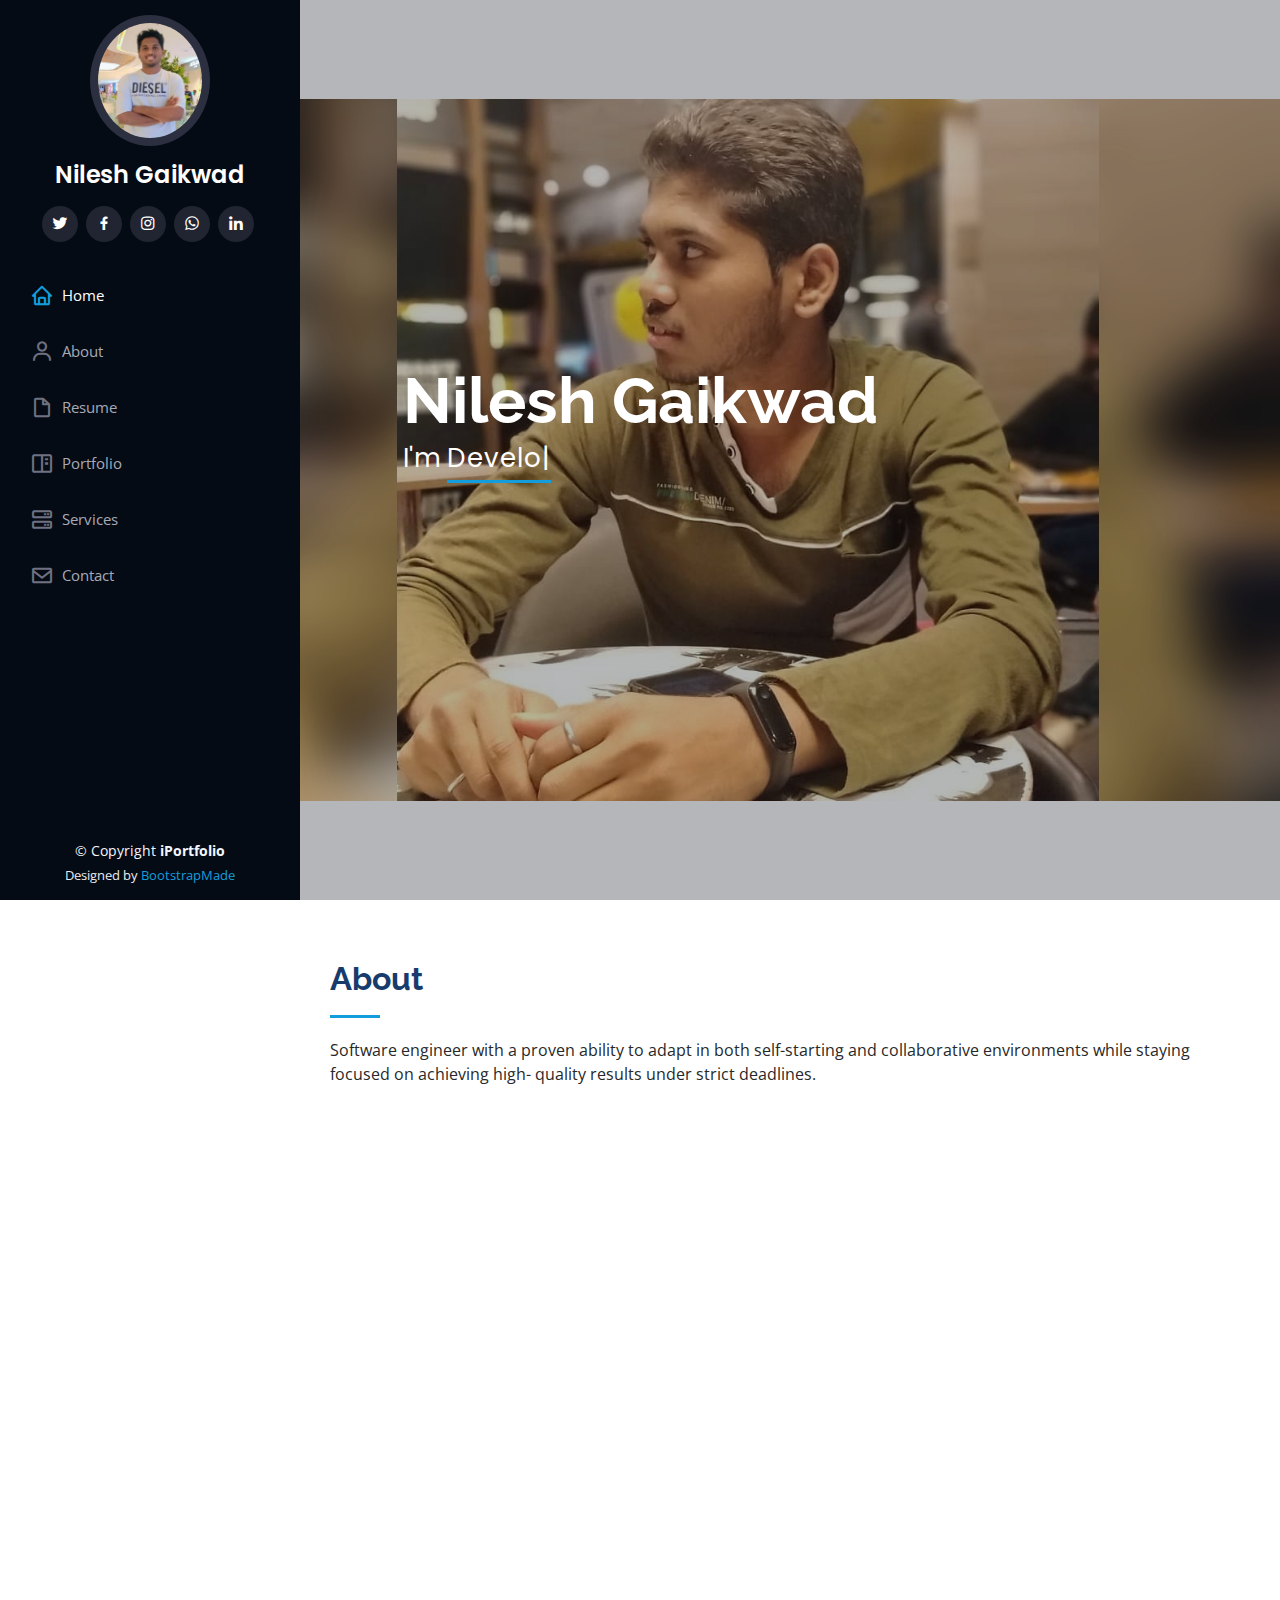
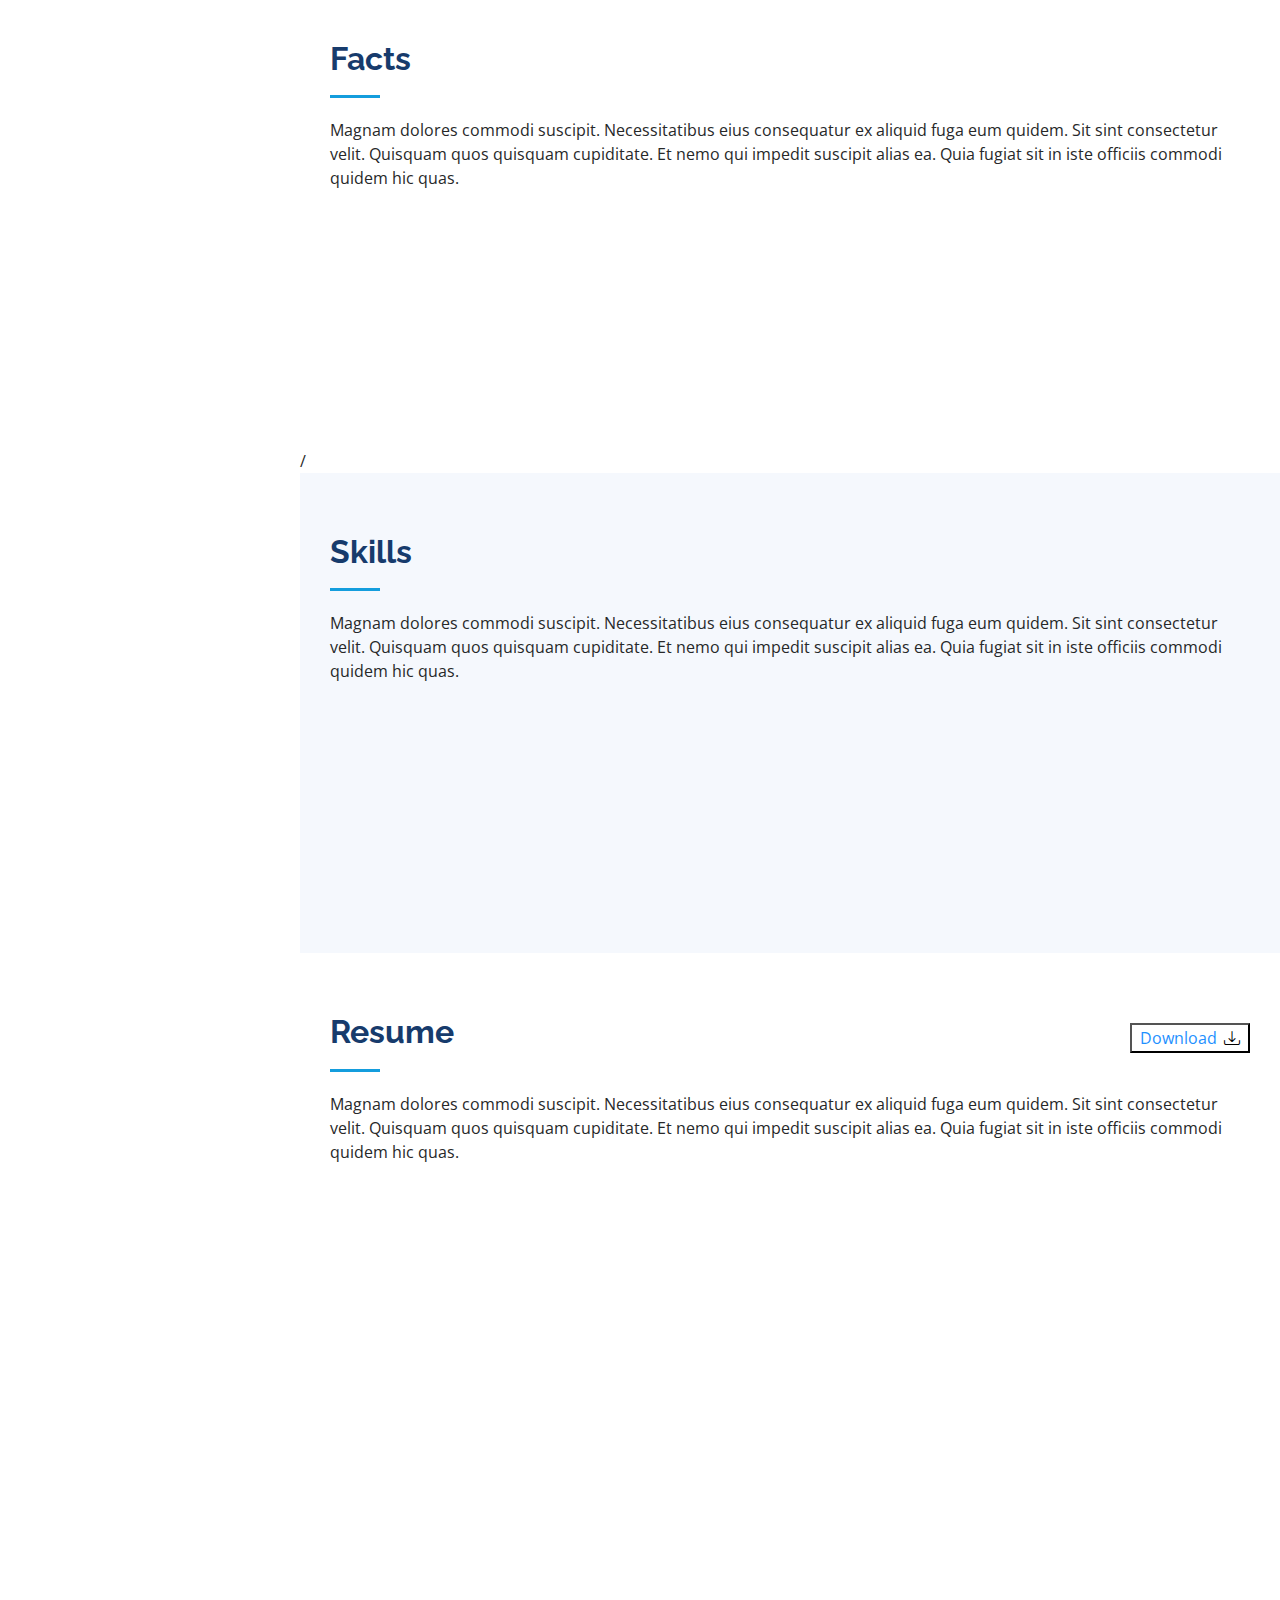
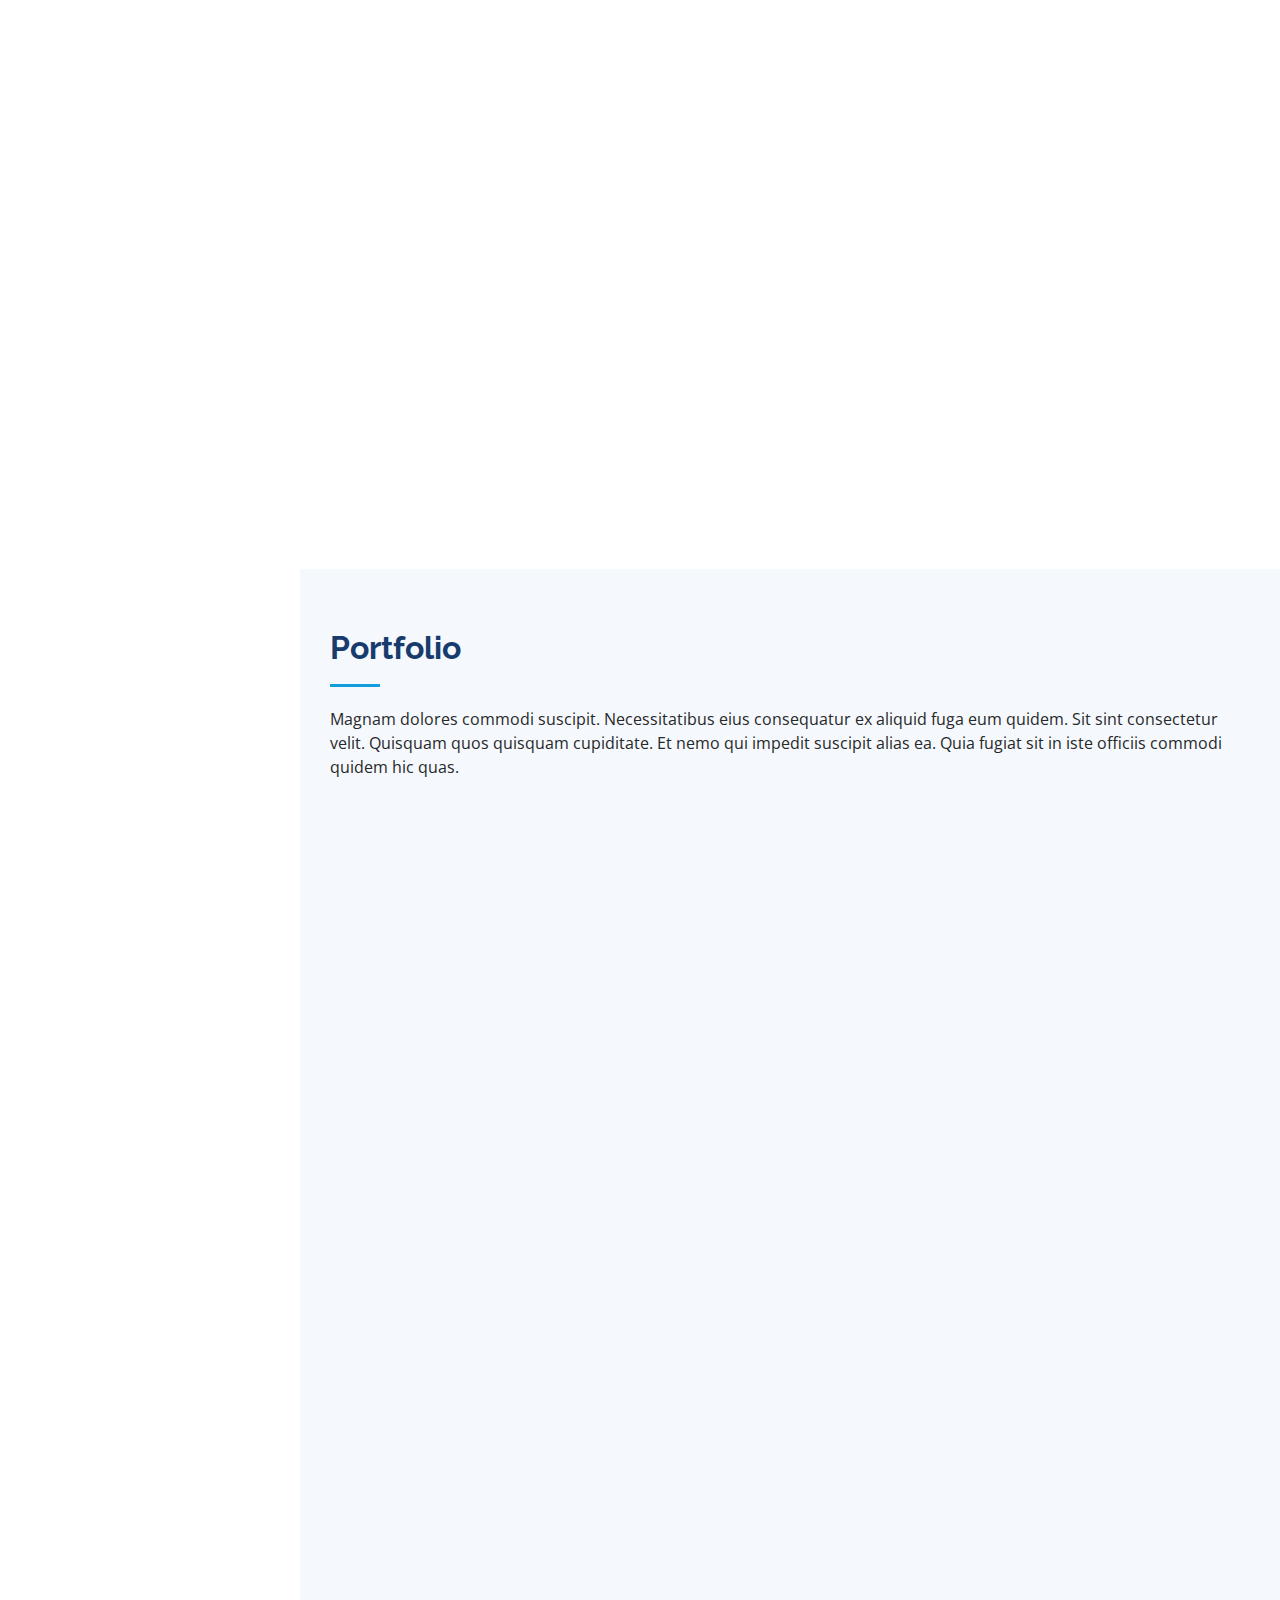
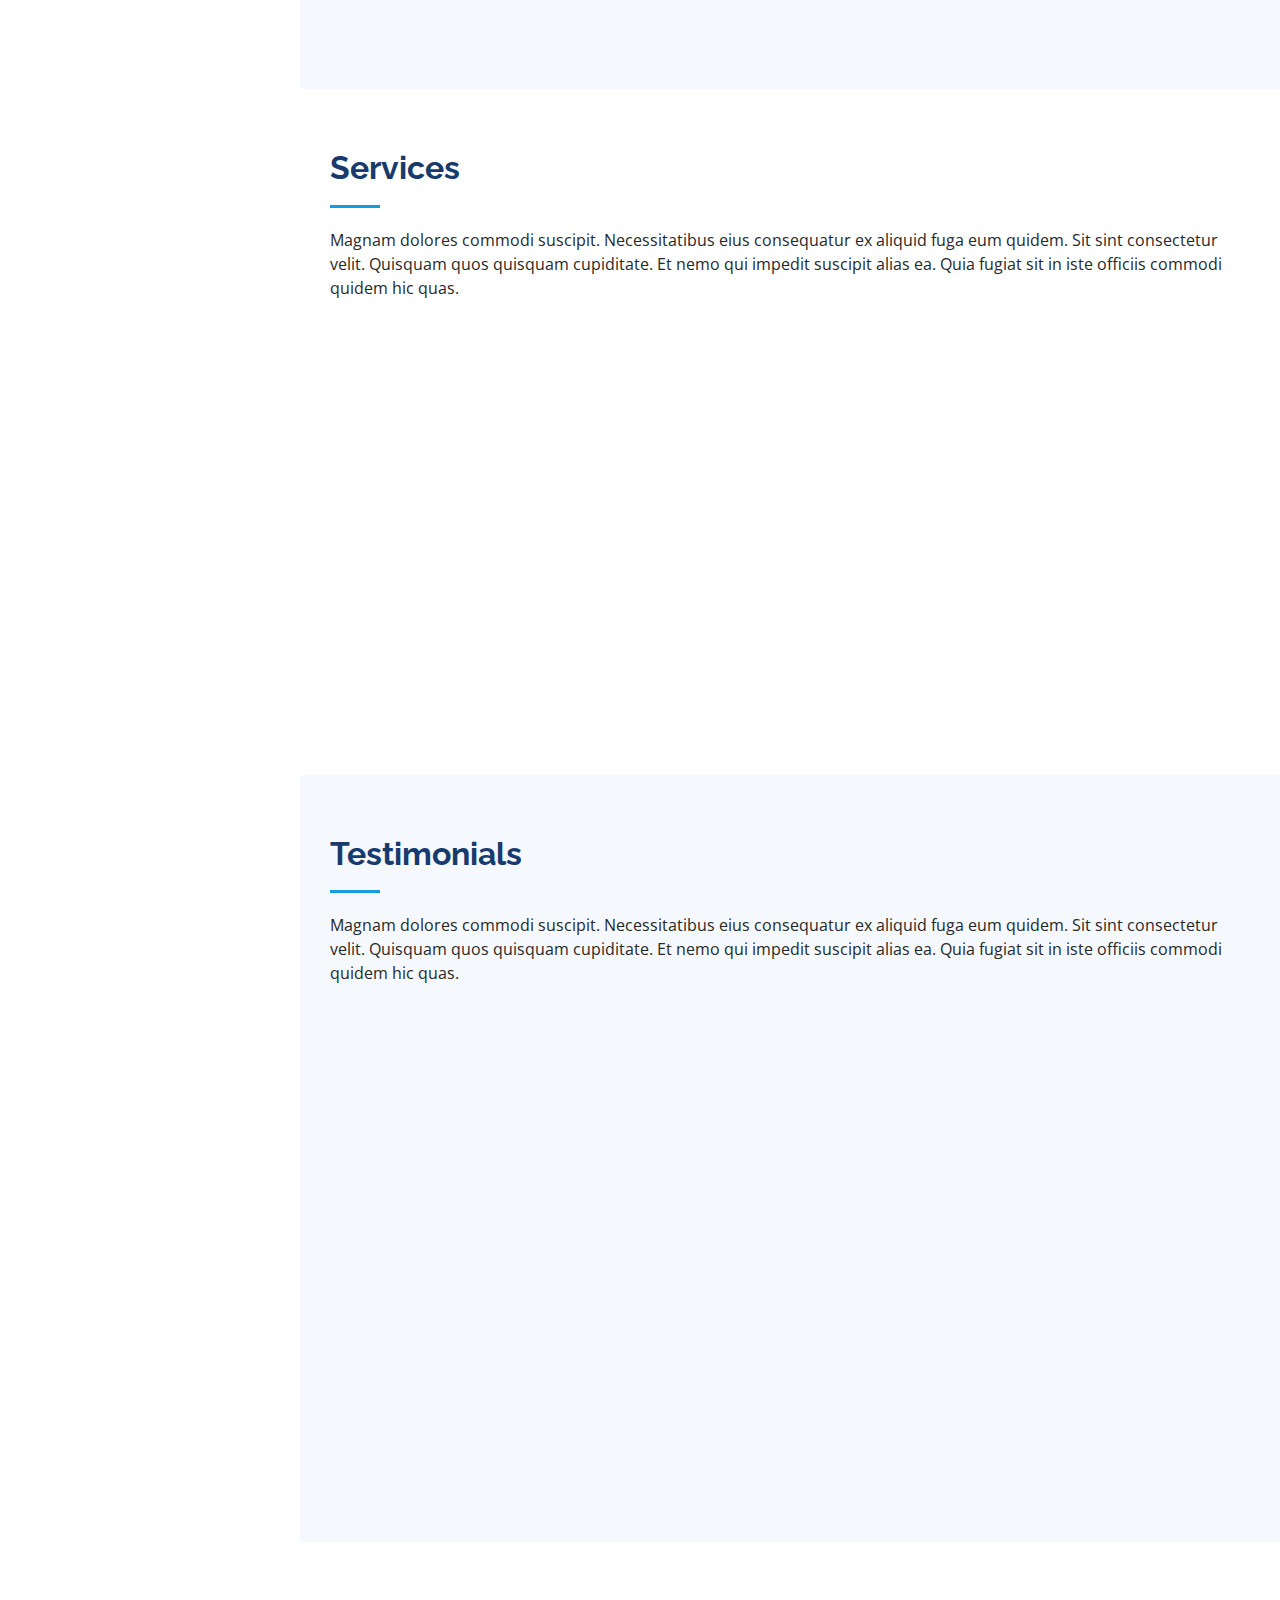
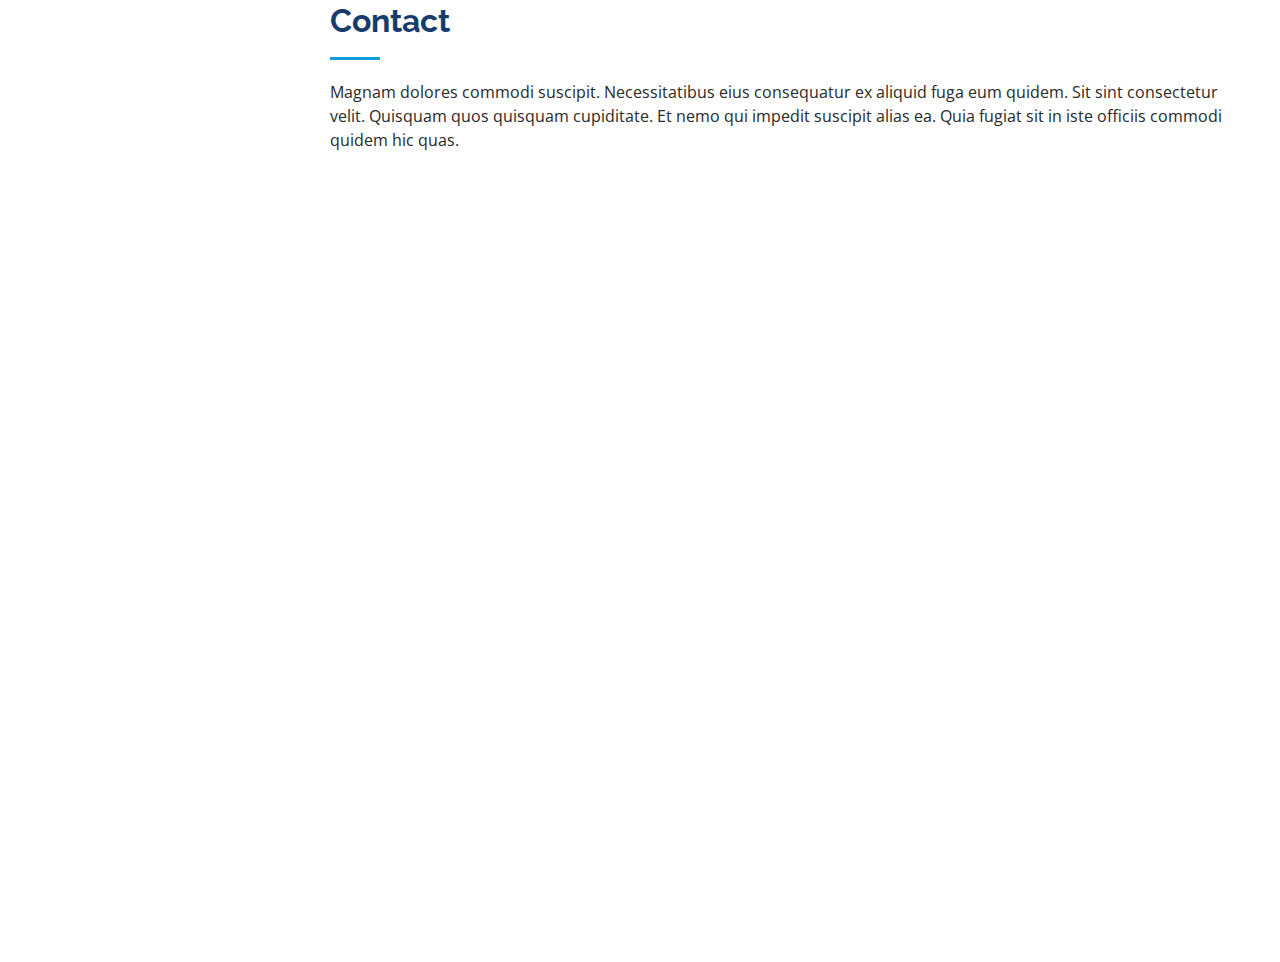
==== index.html @ a441bc39 "added portfolio index page" ====
<!DOCTYPE html>
<html lang="en">

<head>
  <meta charset="utf-8">
  <meta content="width=device-width, initial-scale=1.0" name="viewport">

  <title>iPortfolio Bootstrap Template - Index</title>
  <meta content="" name="description">
  <meta content="" name="keywords">

  <!-- Favicons -->
  <link href="assets/img/favicon.png" rel="icon">
  <link href="assets/img/apple-touch-icon.png" rel="apple-touch-icon">

  <!-- Google Fonts -->
  <link
    href="https://fonts.googleapis.com/css?family=Open+Sans:300,300i,400,400i,600,600i,700,700i|Raleway:300,300i,400,400i,500,500i,600,600i,700,700i|Poppins:300,300i,400,400i,500,500i,600,600i,700,700i"
    rel="stylesheet">

  <!-- Vendor CSS Files -->
  <link href="assets/vendor/aos/aos.css" rel="stylesheet">
  <link href="assets/vendor/bootstrap/css/bootstrap.min.css" rel="stylesheet">
  <link href="assets/vendor/bootstrap-icons/bootstrap-icons.css" rel="stylesheet">
  <link href="assets/vendor/boxicons/css/boxicons.min.css" rel="stylesheet">
  <link href="assets/vendor/glightbox/css/glightbox.min.css" rel="stylesheet">
  <link href="assets/vendor/swiper/swiper-bundle.min.css" rel="stylesheet">

  <!-- Template Main CSS File -->
  <link href="assets/css/style.css" rel="stylesheet">

  <!-- =======================================================
  * Template Name: iPortfolio
  * Template URL: https://bootstrapmade.com/iportfolio-bootstrap-portfolio-websites-template/
  * Updated: Mar 17 2024 with Bootstrap v5.3.3
  * Author: BootstrapMade.com
  * License: https://bootstrapmade.com/license/
  ======================================================== -->
</head>

<body>

  <!-- ======= Mobile nav toggle button ======= -->
  <i class="bi bi-list mobile-nav-toggle d-xl-none"></i>

  <!-- ======= Header ======= -->
  <header id="header">
    <div class="d-flex flex-column">

      <div class="profile">
        <img src="./assets/img/profile11.jpeg" alt="" class="img-fluid rounded-circle">
        <h1 class="text-light"><a href="index.html">Nilesh Gaikwad</a></h1>
        <div class="social-links mt-3 text-center">
          <a href="#" class="twitter"><i class="bx bxl-twitter"></i></a>
          <a href="https://www.facebook.com/profile.php?id=100015979985664&mibextid=ZbWKwL" class="facebook"><i class="bx bxl-facebook"></i></a>
          <a href="https://www.instagram.com/nileshg__13/" class="instagram"><i class="bx bxl-instagram"></i></a>
          <a href="http://wa.me/917776011322" class="google-plus"><i class="bx bxl-whatsapp"></i></a>
          <a href="#" class="linkedin"><i class="bx bxl-linkedin"></i></a>
        </div>
      </div>

      <nav id="navbar" class="nav-menu navbar">
        <ul>
          <li><a href="#hero" class="nav-link scrollto active"><i class="bx bx-home"></i> <span>Home</span></a></li>
          <li><a href="#about" class="nav-link scrollto"><i class="bx bx-user"></i> <span>About</span></a></li>
          <li><a href="#resume" class="nav-link scrollto"><i class="bx bx-file-blank"></i> <span>Resume</span></a></li>
          <li><a href="#portfolio" class="nav-link scrollto"><i class="bx bx-book-content"></i>
              <span>Portfolio</span></a></li>
          <li><a href="#services" class="nav-link scrollto"><i class="bx bx-server"></i> <span>Services</span></a></li>
          <li><a href="#contact" class="nav-link scrollto"><i class="bx bx-envelope"></i> <span>Contact</span></a></li>
        </ul>
      </nav><!-- .nav-menu -->
    </div>
  </header><!-- End Header -->

  <!-- ======= Hero Section ======= -->
  <section id="hero" class="d-flex flex-column justify-content-center align-items-center">
    <div class="hero-container" data-aos="fade-in">
      <h1>Nilesh Gaikwad</h1>
      <p>I'm <span class="typed" data-typed-items="Developer....!,Engineer....!"></span></p>
    </div>
  </section><!-- End Hero -->

  <main id="main">

    <!-- ======= About Section ======= -->
    <section id="about" class="about">
      <div class="container">

        <div class="section-title">
          <h2>About</h2>
          <p>Software engineer with a proven ability to adapt in both self-starting and collaborative environments while
            staying focused on achieving high- quality results under strict deadlines.</p>
        </div>

        <div class="row">
          <div class="col-lg-4" data-aos="fade-right">
            <img src="assets/img/profile3.jpg" class="img-fluid" alt="">
          </div>
          <div class="col-lg-8 pt-4 pt-lg-0 content" data-aos="fade-left">
            <h3>Mechanical Engineer &amp; Web Developer.</h3>
            <p class="fst-italic">
              Eager to obtain a challenging position at a prestigious company like Dream Version that will expand my
              learning and build upon my developer skills.
            </p>
            <div class="row">
              <div class="col-lg-6">
                <ul>
                  <li><i class="bi bi-chevron-right"></i> <strong>Birthday:</strong> <span>13 Jan 2000</span></li>
                  <!-- <li><i class="bi bi-chevron-right"></i> <strong>Website:</strong> <span>www.example.com</span></li> -->
                  <li><i class="bi bi-chevron-right"></i> <strong>Phone:</strong> <span>+91 7776011322</span></li>
                  <li><i class="bi bi-chevron-right"></i> <strong>City:</strong> <span>Pune, India</span></li>
                </ul>
              </div>
              <div class="col-lg-6">
                <ul>
                  <li><i class="bi bi-chevron-right"></i> <strong>Age:</strong> <span>24</span></li>
                  <li><i class="bi bi-chevron-right"></i> <strong>Degree:</strong> <span>Bachelor of Engineering
                      (B.E)</span></li>
                  <li><i class="bi bi-chevron-right"></i> <strong>Email:</strong>
                    <span>nileshgaikwad1315@gamil.com</span>
                  </li>
                  <!-- <li><i class="bi bi-chevron-right"></i> <strong>Freelance:</strong> <span>Available</span></li> -->
                </ul>
              </div>
            </div>
            <p>
              Aspire for a challenging position in a professional Organization where can enhance my professional skills
              and strengthen my performance with high reputation Organization. Myself is a self motivated achiever with
              an ability to plan and execute unce you receive this resurse that mean your organitzation is which
              provides me the opportunity to improve my skills and knowledge to growth along with the organization
              objective.
            </p>
          </div>
        </div>

      </div>
    </section><!-- End About Section -->

    <!-- ======= Facts Section ======= -->
    <section id="facts" class="facts">
      <div class="container">

        <div class="section-title">
          <h2>Facts</h2>
          <p>Magnam dolores commodi suscipit. Necessitatibus eius consequatur ex aliquid fuga eum quidem. Sit sint
            consectetur velit. Quisquam quos quisquam cupiditate. Et nemo qui impedit suscipit alias ea. Quia fugiat sit
            in iste officiis commodi quidem hic quas.</p>
        </div>

        <div class="row no-gutters">

          <div class="col-lg-3 col-md-6 d-md-flex align-items-md-stretch" data-aos="fade-up">
            <div class="count-box">
              <i class="bi bi-emoji-smile"></i>
              <span data-purecounter-start="0" data-purecounter-end="232" data-purecounter-duration="1"
                class="purecounter"></span>
              <p><strong>Happy Clients</strong> consequuntur quae</p>
            </div>
          </div>

          <div class="col-lg-3 col-md-6 d-md-flex align-items-md-stretch" data-aos="fade-up" data-aos-delay="100">
            <div class="count-box">
              <i class="bi bi-journal-richtext"></i>
              <span data-purecounter-start="0" data-purecounter-end="521" data-purecounter-duration="1"
                class="purecounter"></span>
              <p><strong>Projects</strong> adipisci atque cum quia aut</p>
            </div>
          </div>

          <div class="col-lg-3 col-md-6 d-md-flex align-items-md-stretch" data-aos="fade-up" data-aos-delay="200">
            <div class="count-box">
              <i class="bi bi-headset"></i>
              <span data-purecounter-start="0" data-purecounter-end="1453" data-purecounter-duration="1"
                class="purecounter"></span>
              <p><strong>Hours Of Support</strong> aut commodi quaerat</p>
            </div>
          </div>

          <div class="col-lg-3 col-md-6 d-md-flex align-items-md-stretch" data-aos="fade-up" data-aos-delay="300">
            <div class="count-box">
              <i class="bi bi-people"></i>
              <span data-purecounter-start="0" data-purecounter-end="32" data-purecounter-duration="1"
                class="purecounter"></span>
              <p><strong>Hard Workers</strong> rerum asperiores dolor</p>
            </div>
          </div>

        </div>

      </div>
    </section>/
      <!-- End Facts Section  -->

    <!-- ======= Skills Section ======= -->
    <section id="skills" class="skills section-bg">
      <div class="container">

        <div class="section-title">
          <h2>Skills</h2>
          <p>Magnam dolores commodi suscipit. Necessitatibus eius consequatur ex aliquid fuga eum quidem. Sit sint
            consectetur velit. Quisquam quos quisquam cupiditate. Et nemo qui impedit suscipit alias ea. Quia fugiat sit
            in iste officiis commodi quidem hic quas.</p>
        </div>

        <div class="row skills-content">

          <div class="col-lg-6" data-aos="fade-up">

            <div class="progress">
              <span class="skill">HTML <i class="val">100%</i></span>
              <div class="progress-bar-wrap">
                <div class="progress-bar" role="progressbar" aria-valuenow="100" aria-valuemin="0" aria-valuemax="100">
                </div>
              </div>
            </div>

            <div class="progress">
              <span class="skill">CSS <i class="val">90%</i></span>
              <div class="progress-bar-wrap">
                <div class="progress-bar" role="progressbar" aria-valuenow="90" aria-valuemin="0" aria-valuemax="100">
                </div>
              </div>
            </div>

            <div class="progress">
              <span class="skill">JavaScript <i class="val">60%</i></span>
              <div class="progress-bar-wrap">
                <div class="progress-bar" role="progressbar" aria-valuenow="60" aria-valuemin="0" aria-valuemax="100">
                </div>
              </div>
            </div>

          </div>

          <div class="col-lg-6" data-aos="fade-up" data-aos-delay="100">

            <div class="progress">
              <span class="skill">Java <i class="val">80%</i></span>
              <div class="progress-bar-wrap">
                <div class="progress-bar" role="progressbar" aria-valuenow="80" aria-valuemin="0" aria-valuemax="100">
                </div>
              </div>
            </div>

            <div class="progress">
              <span class="skill">Advance Java (J2EE) <i class="val">50%</i></span>
              <div class="progress-bar-wrap">
                <div class="progress-bar" role="progressbar" aria-valuenow="50" aria-valuemin="0" aria-valuemax="100">
                </div>
              </div>
            </div>

            <div class="progress">
              <span class="skill">SQL <i class="val">55%</i></span>
              <div class="progress-bar-wrap">
                <div class="progress-bar" role="progressbar" aria-valuenow="55" aria-valuemin="0" aria-valuemax="100">
                </div>
              </div>
            </div>

          </div>

        </div>

      </div>
    </section><!-- End Skills Section -->

    <!-- ======= Resume Section ======= -->
    <section id="resume" class="resume">
      <div class="container">

        <div class="section-title">

          <span style="display: flex; justify-content: space-between;">
            <h2>Resume</h2><button
              style="height: 30px; width:120px; margin-left: 20px; margin-top: 10px;  background-color: white;"><a
                href="" style="background-color: white; color: dodgerblue;">Download<i class="bi bi-download"
                  style="margin-left: 7px;background-color: white; color: black;"> </i></a></button>
          </span>
          <p>Magnam dolores commodi suscipit. Necessitatibus eius consequatur ex aliquid fuga eum quidem. Sit sint
            consectetur velit. Quisquam quos quisquam cupiditate. Et nemo qui impedit suscipit alias ea. Quia fugiat sit
            in iste officiis commodi quidem hic quas.</p>
        </div>

        <div class="row">
          <div class="col-lg-6" data-aos="fade-up">
            <h3 class="resume-title">Sumary</h3>
            <div class="resume-item pb-0">
              <h4>Nilesh Gaikwad</h4>
              <p><em>Software engineer with a proven ability to adapt in both self-starting and collaborative
                  environments while
                  staying focused on achieving high- quality results under strict deadlines.</em></p>
              <ul>
                <li>Pimpri Chinchwad,Pune,India</li>
                <li>+91 7776011322</li>
                <li>nileshgaikwad1315@gamil.com</li>
              </ul>
            </div>

            <h3 class="resume-title">Education</h3>
            <div class="resume-item">
              <h4> Purcuing Full Stack Web-Devloper Course</h4>
              <h5>2023</h5>
              <p><em>Q-spider Wakad,Pune.</em></p>
              <p>Qui deserunt veniam. Et sed aliquam labore tempore sed quisquam iusto autem sit. Ea vero voluptatum qui
                ut dignissimos deleniti nerada porti sand markend</p>
            </div>
            <div class="resume-item">
              <h4>Bachelor Of Engineering (Mechanical) </h4>
              <h5>2020 - 2023</h5>
              <p><em>PCET, Nutan Maharashtra Institute oF Engineering Technology,Pune.</em></p>
              <p>Quia nobis sequi est occaecati aut. Repudiandae et iusto quae reiciendis et quis Eius vel ratione eius
                unde vitae rerum voluptates asperiores voluptatem Earum molestiae consequatur neque etlon sader mart
                dila</p>
            </div>
          </div>
          <div class="col-lg-6" data-aos="fade-up" data-aos-delay="100">
            <h3 class="resume-title">Extra Curriculam</h3>
            <div class="resume-item">
              <h4>Achivements</h4>
              <!-- <h5>2019 - Present</h5> -->
              <!-- <p><em>Experion, New York, NY </em></p> -->
              <ul>
                <li>Team leader in Project at
                  college</li>
                <li>Completed with two design
                  software (CATIA,UGNX). </li>
                <li>Participated in online quiz
                  competition at college level.</li>
                <!-- <li>Oversee the efficient use of production project budgets ranging from $2,000 - $25,000</li> -->
              </ul>
            </div>
            <div class="resume-item">
              <h4>Soft Skills</h4>
              <!-- <h5>2017 - 2018</h5> -->
              <!-- <p><em>Stepping Stone Advertising, New York, NY</em></p> -->
              <ul>
                <li><strong>Leadership</strong>
                  <p>I can communicate clearly. Managing a group, especially in the workplace, starts with good
                    communication.</p>
                </li>
                <li><strong>Team Player</strong>
                  <p> I'm a Flexibile kind of personality. Adapting to change is a critical part of a team’s success.
                    Strong collaborators are
                    willing to take on new challenges to support their peers and tweak deadlines for the greater good.
                  </p>
                  <p>Positivity. A positive mental attitude keeps morale high. Teams value people who exude optimism.
                  </p>
                  <p>Commitment. Successful team players believe in the group’s processes and team goals. They stand in
                    solidarity with the rest of their members.</p>
                </li>
                <li><strong>Logical Thinking</strong>
                  <p>The best way of my logical thinking skills is to ask questions about things.
                    and accepting the facts. Regularly asking questions helps you view situations more completely,
                    allowing you to approach problems at work more logically and creatively.</p>
                </li>
                <!-- <li>Created 4+ design presentations and proposals a month for clients and account managers</li> -->
              </ul>
            </div>
          </div>
        </div>

      </div>
    </section><!-- End Resume Section -->

    <!-- ======= Portfolio Section ======= -->
    <section id="portfolio" class="portfolio section-bg">
      <div class="container">

        <div class="section-title">
          <h2>Portfolio</h2>
          <p>Magnam dolores commodi suscipit. Necessitatibus eius consequatur ex aliquid fuga eum quidem. Sit sint
            consectetur velit. Quisquam quos quisquam cupiditate. Et nemo qui impedit suscipit alias ea. Quia fugiat sit
            in iste officiis commodi quidem hic quas.</p>
        </div>

        <div class="row" data-aos="fade-up">
          <div class="col-lg-12 d-flex justify-content-center">
            <ul id="portfolio-flters">
              <li data-filter="*" class="filter-active">All</li>
              <li data-filter=".filter-app">App</li>
              <li data-filter=".filter-card">Card</li>
              <li data-filter=".filter-web">Web</li>
            </ul>
          </div>
        </div>

        <div class="row portfolio-container" data-aos="fade-up" data-aos-delay="100">

          <div class="col-lg-4 col-md-6 portfolio-item filter-app">
            <div class="portfolio-wrap">
              <img src="assets/img/portfolio/portfolio-1.jpg" class="img-fluid" alt="">
              <div class="portfolio-links">
                <a href="assets/img/portfolio/portfolio-1.jpg" data-gallery="portfolioGallery"
                  class="portfolio-lightbox" title="App 1"><i class="bx bx-plus"></i></a>
                <a href="portfolio-details.html" title="More Details"><i class="bx bx-link"></i></a>
              </div>
            </div>
          </div>

          <div class="col-lg-4 col-md-6 portfolio-item filter-web">
            <div class="portfolio-wrap">
              <img src="assets/img/portfolio/portfolio-2.jpg" class="img-fluid" alt="">
              <div class="portfolio-links">
                <a href="assets/img/portfolio/portfolio-2.jpg" data-gallery="portfolioGallery"
                  class="portfolio-lightbox" title="Web 3"><i class="bx bx-plus"></i></a>
                <a href="portfolio-details.html" title="More Details"><i class="bx bx-link"></i></a>
              </div>
            </div>
          </div>

          <div class="col-lg-4 col-md-6 portfolio-item filter-app">
            <div class="portfolio-wrap">
              <img src="assets/img/portfolio/portfolio-3.jpg" class="img-fluid" alt="">
              <div class="portfolio-links">
                <a href="assets/img/portfolio/portfolio-3.jpg" data-gallery="portfolioGallery"
                  class="portfolio-lightbox" title="App 2"><i class="bx bx-plus"></i></a>
                <a href="portfolio-details.html" title="More Details"><i class="bx bx-link"></i></a>
              </div>
            </div>
          </div>

          <div class="col-lg-4 col-md-6 portfolio-item filter-card">
            <div class="portfolio-wrap">
              <img src="assets/img/portfolio/portfolio-4.jpg" class="img-fluid" alt="">
              <div class="portfolio-links">
                <a href="assets/img/portfolio/portfolio-4.jpg" data-gallery="portfolioGallery"
                  class="portfolio-lightbox" title="Card 2"><i class="bx bx-plus"></i></a>
                <a href="portfolio-details.html" title="More Details"><i class="bx bx-link"></i></a>
              </div>
            </div>
          </div>

          <div class="col-lg-4 col-md-6 portfolio-item filter-web">
            <div class="portfolio-wrap">
              <img src="assets/img/portfolio/portfolio-5.jpg" class="img-fluid" alt="">
              <div class="portfolio-links">
                <a href="assets/img/portfolio/portfolio-5.jpg" data-gallery="portfolioGallery"
                  class="portfolio-lightbox" title="Web 2"><i class="bx bx-plus"></i></a>
                <a href="portfolio-details.html" title="More Details"><i class="bx bx-link"></i></a>
              </div>
            </div>
          </div>

          <div class="col-lg-4 col-md-6 portfolio-item filter-app">
            <div class="portfolio-wrap">
              <img src="assets/img/portfolio/portfolio-6.jpg" class="img-fluid" alt="">
              <div class="portfolio-links">
                <a href="assets/img/portfolio/portfolio-6.jpg" data-gallery="portfolioGallery"
                  class="portfolio-lightbox" title="App 3"><i class="bx bx-plus"></i></a>
                <a href="portfolio-details.html" title="More Details"><i class="bx bx-link"></i></a>
              </div>
            </div>
          </div>

          <div class="col-lg-4 col-md-6 portfolio-item filter-card">
            <div class="portfolio-wrap">
              <img src="assets/img/portfolio/portfolio-7.jpg" class="img-fluid" alt="">
              <div class="portfolio-links">
                <a href="assets/img/portfolio/portfolio-7.jpg" data-gallery="portfolioGallery"
                  class="portfolio-lightbox" title="Card 1"><i class="bx bx-plus"></i></a>
                <a href="portfolio-details.html" title="More Details"><i class="bx bx-link"></i></a>
              </div>
            </div>
          </div>

          <div class="col-lg-4 col-md-6 portfolio-item filter-card">
            <div class="portfolio-wrap">
              <img src="assets/img/portfolio/portfolio-8.jpg" class="img-fluid" alt="">
              <div class="portfolio-links">
                <a href="assets/img/portfolio/portfolio-8.jpg" data-gallery="portfolioGallery"
                  class="portfolio-lightbox" title="Card 3"><i class="bx bx-plus"></i></a>
                <a href="portfolio-details.html" title="More Details"><i class="bx bx-link"></i></a>
              </div>
            </div>
          </div>

          <div class="col-lg-4 col-md-6 portfolio-item filter-web">
            <div class="portfolio-wrap">
              <img src="assets/img/portfolio/portfolio-9.jpg" class="img-fluid" alt="">
              <div class="portfolio-links">
                <a href="assets/img/portfolio/portfolio-9.jpg" data-gallery="portfolioGallery"
                  class="portfolio-lightbox" title="Web 3"><i class="bx bx-plus"></i></a>
                <a href="portfolio-details.html" title="More Details"><i class="bx bx-link"></i></a>
              </div>
            </div>
          </div>

        </div>

      </div>
    </section><!-- End Portfolio Section -->

    <!-- ======= Services Section ======= -->
    <section id="services" class="services">
      <div class="container">

        <div class="section-title">
          <h2>Services</h2>
          <p>Magnam dolores commodi suscipit. Necessitatibus eius consequatur ex aliquid fuga eum quidem. Sit sint
            consectetur velit. Quisquam quos quisquam cupiditate. Et nemo qui impedit suscipit alias ea. Quia fugiat sit
            in iste officiis commodi quidem hic quas.</p>
        </div>

        <div class="row">
          <div class="col-lg-4 col-md-6 icon-box" data-aos="fade-up">
            <div class="icon"><i class="bi bi-briefcase"></i></div>
            <h4 class="title"><a href="">Lorem Ipsum</a></h4>
            <p class="description">Voluptatum deleniti atque corrupti quos dolores et quas molestias excepturi sint
              occaecati cupiditate non provident</p>
          </div>
          <div class="col-lg-4 col-md-6 icon-box" data-aos="fade-up" data-aos-delay="100">
            <div class="icon"><i class="bi bi-card-checklist"></i></div>
            <h4 class="title"><a href="">Dolor Sitema</a></h4>
            <p class="description">Minim veniam, quis nostrud exercitation ullamco laboris nisi ut aliquip ex ea commodo
              consequat tarad limino ata</p>
          </div>
          <div class="col-lg-4 col-md-6 icon-box" data-aos="fade-up" data-aos-delay="200">
            <div class="icon"><i class="bi bi-bar-chart"></i></div>
            <h4 class="title"><a href="">Sed ut perspiciatis</a></h4>
            <p class="description">Duis aute irure dolor in reprehenderit in voluptate velit esse cillum dolore eu
              fugiat nulla pariatur</p>
          </div>
          <div class="col-lg-4 col-md-6 icon-box" data-aos="fade-up" data-aos-delay="300">
            <div class="icon"><i class="bi bi-binoculars"></i></div>
            <h4 class="title"><a href="">Magni Dolores</a></h4>
            <p class="description">Excepteur sint occaecat cupidatat non proident, sunt in culpa qui officia deserunt
              mollit anim id est laborum</p>
          </div>
          <div class="col-lg-4 col-md-6 icon-box" data-aos="fade-up" data-aos-delay="400">
            <div class="icon"><i class="bi bi-brightness-high"></i></div>
            <h4 class="title"><a href="">Nemo Enim</a></h4>
            <p class="description">At vero eos et accusamus et iusto odio dignissimos ducimus qui blanditiis praesentium
              voluptatum deleniti atque</p>
          </div>
          <div class="col-lg-4 col-md-6 icon-box" data-aos="fade-up" data-aos-delay="500">
            <div class="icon"><i class="bi bi-calendar4-week"></i></div>
            <h4 class="title"><a href="">Eiusmod Tempor</a></h4>
            <p class="description">Et harum quidem rerum facilis est et expedita distinctio. Nam libero tempore, cum
              soluta nobis est eligendi</p>
          </div>
        </div>

      </div>
    </section><!-- End Services Section -->

    <!-- ======= Testimonials Section ======= -->
    <section id="testimonials" class="testimonials section-bg">
      <div class="container">

        <div class="section-title">
          <h2>Testimonials</h2>
          <p>Magnam dolores commodi suscipit. Necessitatibus eius consequatur ex aliquid fuga eum quidem. Sit sint
            consectetur velit. Quisquam quos quisquam cupiditate. Et nemo qui impedit suscipit alias ea. Quia fugiat sit
            in iste officiis commodi quidem hic quas.</p>
        </div>

        <div class="testimonials-slider swiper" data-aos="fade-up" data-aos-delay="100">
          <div class="swiper-wrapper">

            <div class="swiper-slide">
              <div class="testimonial-item" data-aos="fade-up">
                <p>
                  <i class="bx bxs-quote-alt-left quote-icon-left"></i>
                  Proin iaculis purus consequat sem cure digni ssim donec porttitora entum suscipit rhoncus. Accusantium
                  quam, ultricies eget id, aliquam eget nibh et. Maecen aliquam, risus at semper.
                  <i class="bx bxs-quote-alt-right quote-icon-right"></i>
                </p>
                <img src="assets/img/testimonials/testimonials-1.jpg" class="testimonial-img" alt="">
                <h3>Saul Goodman</h3>
                <h4>Ceo &amp; Founder</h4>
              </div>
            </div><!-- End testimonial item -->

            <div class="swiper-slide">
              <div class="testimonial-item" data-aos="fade-up" data-aos-delay="100">
                <p>
                  <i class="bx bxs-quote-alt-left quote-icon-left"></i>
                  Export tempor illum tamen malis malis eram quae irure esse labore quem cillum quid cillum eram malis
                  quorum velit fore eram velit sunt aliqua noster fugiat irure amet legam anim culpa.
                  <i class="bx bxs-quote-alt-right quote-icon-right"></i>
                </p>
                <img src="assets/img/testimonials/testimonials-2.jpg" class="testimonial-img" alt="">
                <h3>Sara Wilsson</h3>
                <h4>Designer</h4>
              </div>
            </div><!-- End testimonial item -->

            <div class="swiper-slide">
              <div class="testimonial-item" data-aos="fade-up" data-aos-delay="200">
                <p>
                  <i class="bx bxs-quote-alt-left quote-icon-left"></i>
                  Enim nisi quem export duis labore cillum quae magna enim sint quorum nulla quem veniam duis minim
                  tempor labore quem eram duis noster aute amet eram fore quis sint minim.
                  <i class="bx bxs-quote-alt-right quote-icon-right"></i>
                </p>
                <img src="assets/img/testimonials/testimonials-3.jpg" class="testimonial-img" alt="">
                <h3>Jena Karlis</h3>
                <h4>Store Owner</h4>
              </div>
            </div><!-- End testimonial item -->

            <div class="swiper-slide">
              <div class="testimonial-item" data-aos="fade-up" data-aos-delay="300">
                <p>
                  <i class="bx bxs-quote-alt-left quote-icon-left"></i>
                  Fugiat enim eram quae cillum dolore dolor amet nulla culpa multos export minim fugiat minim velit
                  minim dolor enim duis veniam ipsum anim magna sunt elit fore quem dolore labore illum veniam.
                  <i class="bx bxs-quote-alt-right quote-icon-right"></i>
                </p>
                <img src="assets/img/testimonials/testimonials-4.jpg" class="testimonial-img" alt="">
                <h3>Matt Brandon</h3>
                <h4>Freelancer</h4>
              </div>
            </div><!-- End testimonial item -->

            <div class="swiper-slide">
              <div class="testimonial-item" data-aos="fade-up" data-aos-delay="400">
                <p>
                  <i class="bx bxs-quote-alt-left quote-icon-left"></i>
                  Quis quorum aliqua sint quem legam fore sunt eram irure aliqua veniam tempor noster veniam enim culpa
                  labore duis sunt culpa nulla illum cillum fugiat legam esse veniam culpa fore nisi cillum quid.
                  <i class="bx bxs-quote-alt-right quote-icon-right"></i>
                </p>
                <img src="assets/img/testimonials/testimonials-5.jpg" class="testimonial-img" alt="">
                <h3>John Larson</h3>
                <h4>Entrepreneur</h4>
              </div>
            </div><!-- End testimonial item -->

          </div>
          <div class="swiper-pagination"></div>
        </div>

      </div>
    </section><!-- End Testimonials Section -->

    <!-- ======= Contact Section ======= -->
    <section id="contact" class="contact">
      <div class="container">

        <div class="section-title">
          <h2>Contact</h2>
          <p>Magnam dolores commodi suscipit. Necessitatibus eius consequatur ex aliquid fuga eum quidem. Sit sint
            consectetur velit. Quisquam quos quisquam cupiditate. Et nemo qui impedit suscipit alias ea. Quia fugiat sit
            in iste officiis commodi quidem hic quas.</p>
        </div>

        <div class="row" data-aos="fade-in">

          <div class="col-lg-5 d-flex align-items-stretch">
            <div class="info">
              <div class="address">
                <i class="bi bi-geo-alt"></i>
                <h4>Location:</h4>
                <p>Sr.no.116/2 Morya Colony Walhekarwadi Chinchwad,Pune-411033.</p>
              </div>

              <div class="email">
                <a href=""><i class="bi bi-envelope"></i></a>
                <h4>Email:</h4>
                <p>nileshgaikwad1315@gamil.com</p>
              </div>

              <div class="phone">
                <i class="bi bi-phone"></i>
                <h4>Call:</h4>
                <p>+91 7776011322</p>
              </div>

              <iframe
                src="https://www.google.com/maps/embed?pb=!1m14!1m8!1m3!1d12097.433213460943!2d-74.0062269!3d40.7101282!3m2!1i1024!2i768!4f13.1!3m3!1m2!1s0x0%3A0xb89d1fe6bc499443!2sDowntown+Conference+Center!5e0!3m2!1smk!2sbg!4v1539943755621s"
                frameborder="0" style="border:0; width: 100%; height: 290px;" allowfullscreen></iframe>
            </div>

          </div>

          <div class="col-lg-7 mt-5 mt-lg-0 d-flex align-items-stretch">
            <form action="forms/contact.php" method="post" role="form" class="php-email-form">
              <div class="row">
                <div class="form-group col-md-6">
                  <label for="name">Your Name</label>
                  <input type="text" name="name" class="form-control" id="name" required>
                </div>
                <div class="form-group col-md-6">
                  <label for="name">Your Email</label>
                  <input type="email" class="form-control" name="email" id="email" required>
                </div>
              </div>
              <div class="form-group">
                <label for="name">Subject</label>
                <input type="text" class="form-control" name="subject" id="subject" required>
              </div>
              <div class="form-group">
                <label for="name">Message</label>
                <textarea class="form-control" name="message" rows="10" required></textarea>
              </div>
              <div class="my-3">
                <div class="loading">Loading</div>
                <div class="error-message"></div>
                <div class="sent-message">Your message has been sent. Thank you!</div>
              </div>
              <div class="text-center"><button type="submit">Send Message</button></div>
            </form>
          </div>

        </div>

      </div>
    </section><!-- End Contact Section -->

  </main><!-- End #main -->

  <!-- ======= Footer ======= -->
  <footer id="footer">
    <div class="container">
      <div class="copyright">
        &copy; Copyright <strong><span>iPortfolio</span></strong>
      </div>
      <div class="credits">
        <!-- All the links in the footer should remain intact. -->
        <!-- You can delete the links only if you purchased the pro version. -->
        <!-- Licensing information: https://bootstrapmade.com/license/ -->
        <!-- Purchase the pro version with working PHP/AJAX contact form: https://bootstrapmade.com/iportfolio-bootstrap-portfolio-websites-template/ -->
        Designed by <a href="https://bootstrapmade.com/">BootstrapMade</a>
      </div>
    </div>
  </footer><!-- End  Footer -->

  <a href="#" class="back-to-top d-flex align-items-center justify-content-center"><i
      class="bi bi-arrow-up-short"></i></a>

  <!-- Vendor JS Files -->
  <script src="assets/vendor/purecounter/purecounter_vanilla.js"></script>
  <script src="assets/vendor/aos/aos.js"></script>
  <script src="assets/vendor/bootstrap/js/bootstrap.bundle.min.js"></script>
  <script src="assets/vendor/glightbox/js/glightbox.min.js"></script>
  <script src="assets/vendor/isotope-layout/isotope.pkgd.min.js"></script>
  <script src="assets/vendor/swiper/swiper-bundle.min.js"></script>
  <script src="assets/vendor/typed.js/typed.umd.js"></script>
  <script src="assets/vendor/waypoints/noframework.waypoints.js"></script>
  <script src="assets/vendor/php-email-form/validate.js"></script>

  <!-- Template Main JS File -->
  <script src="assets/js/main.js"></script>

</body>

</html>
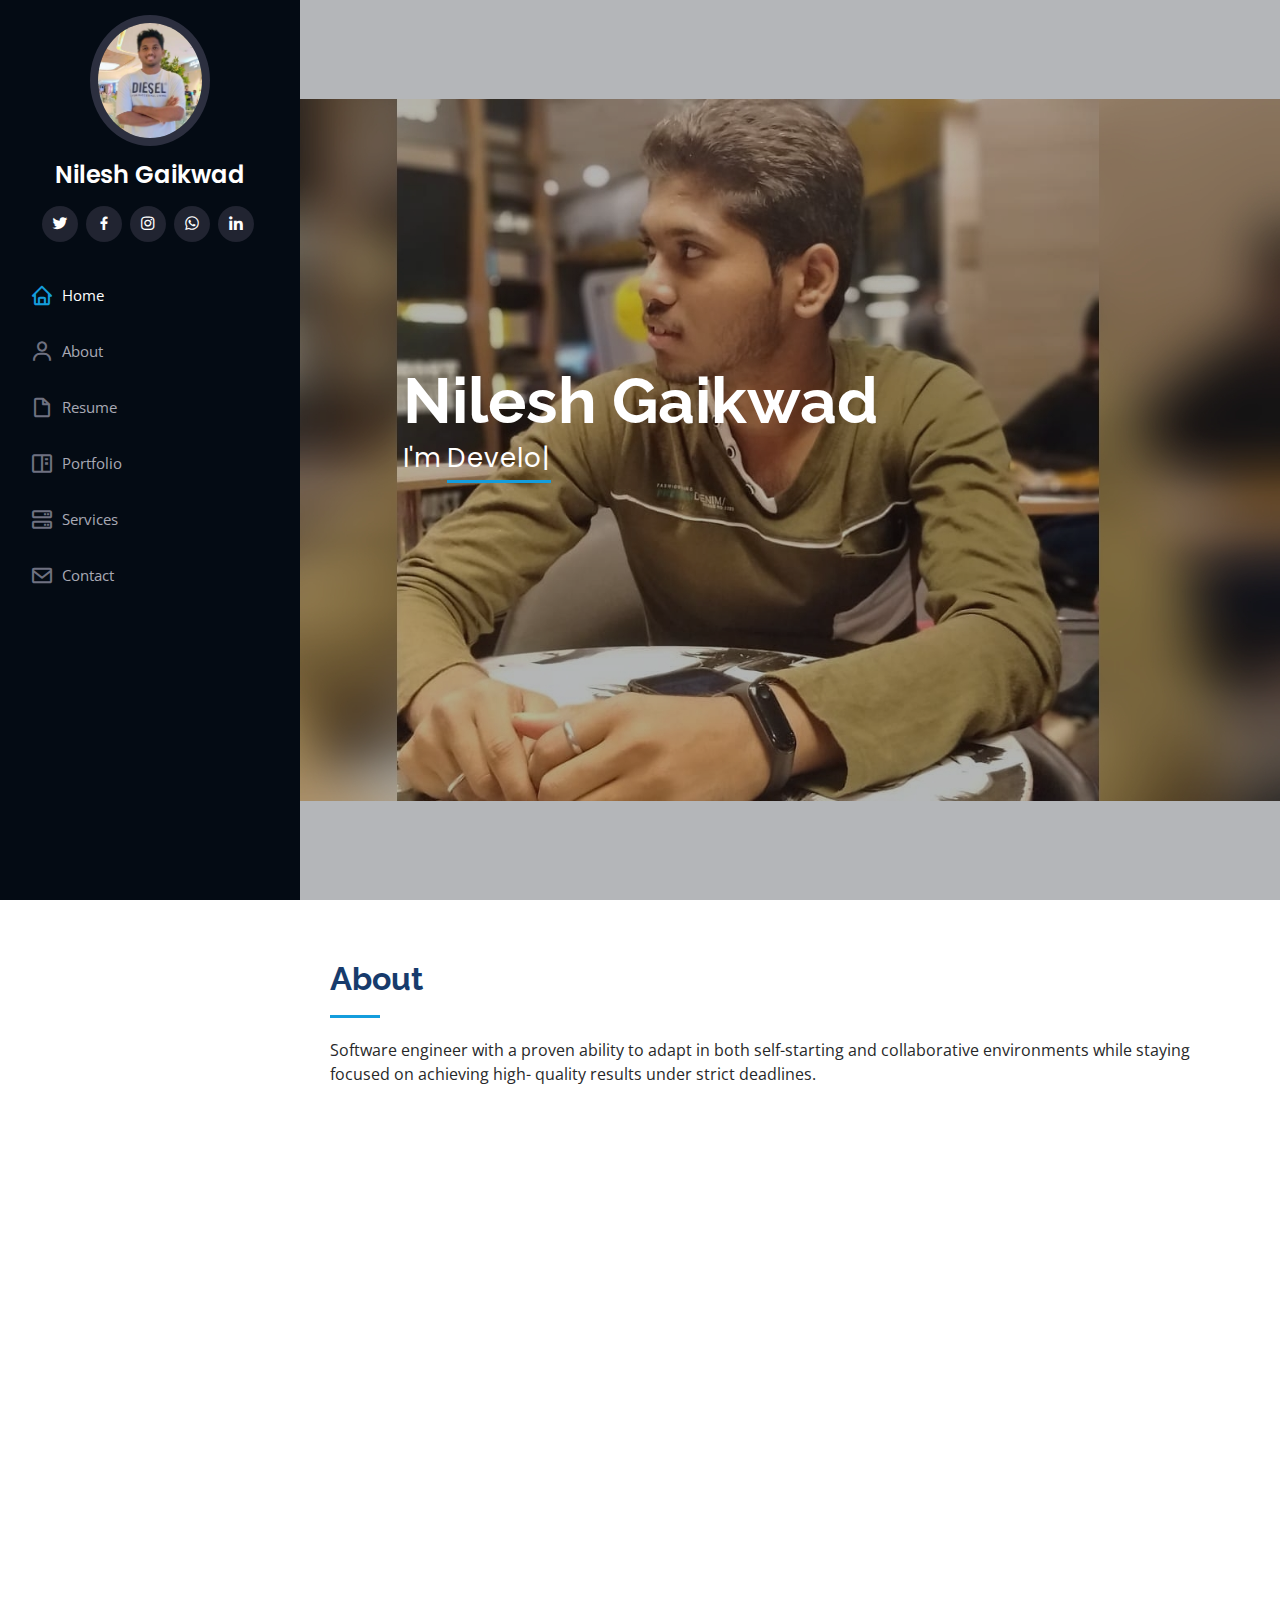
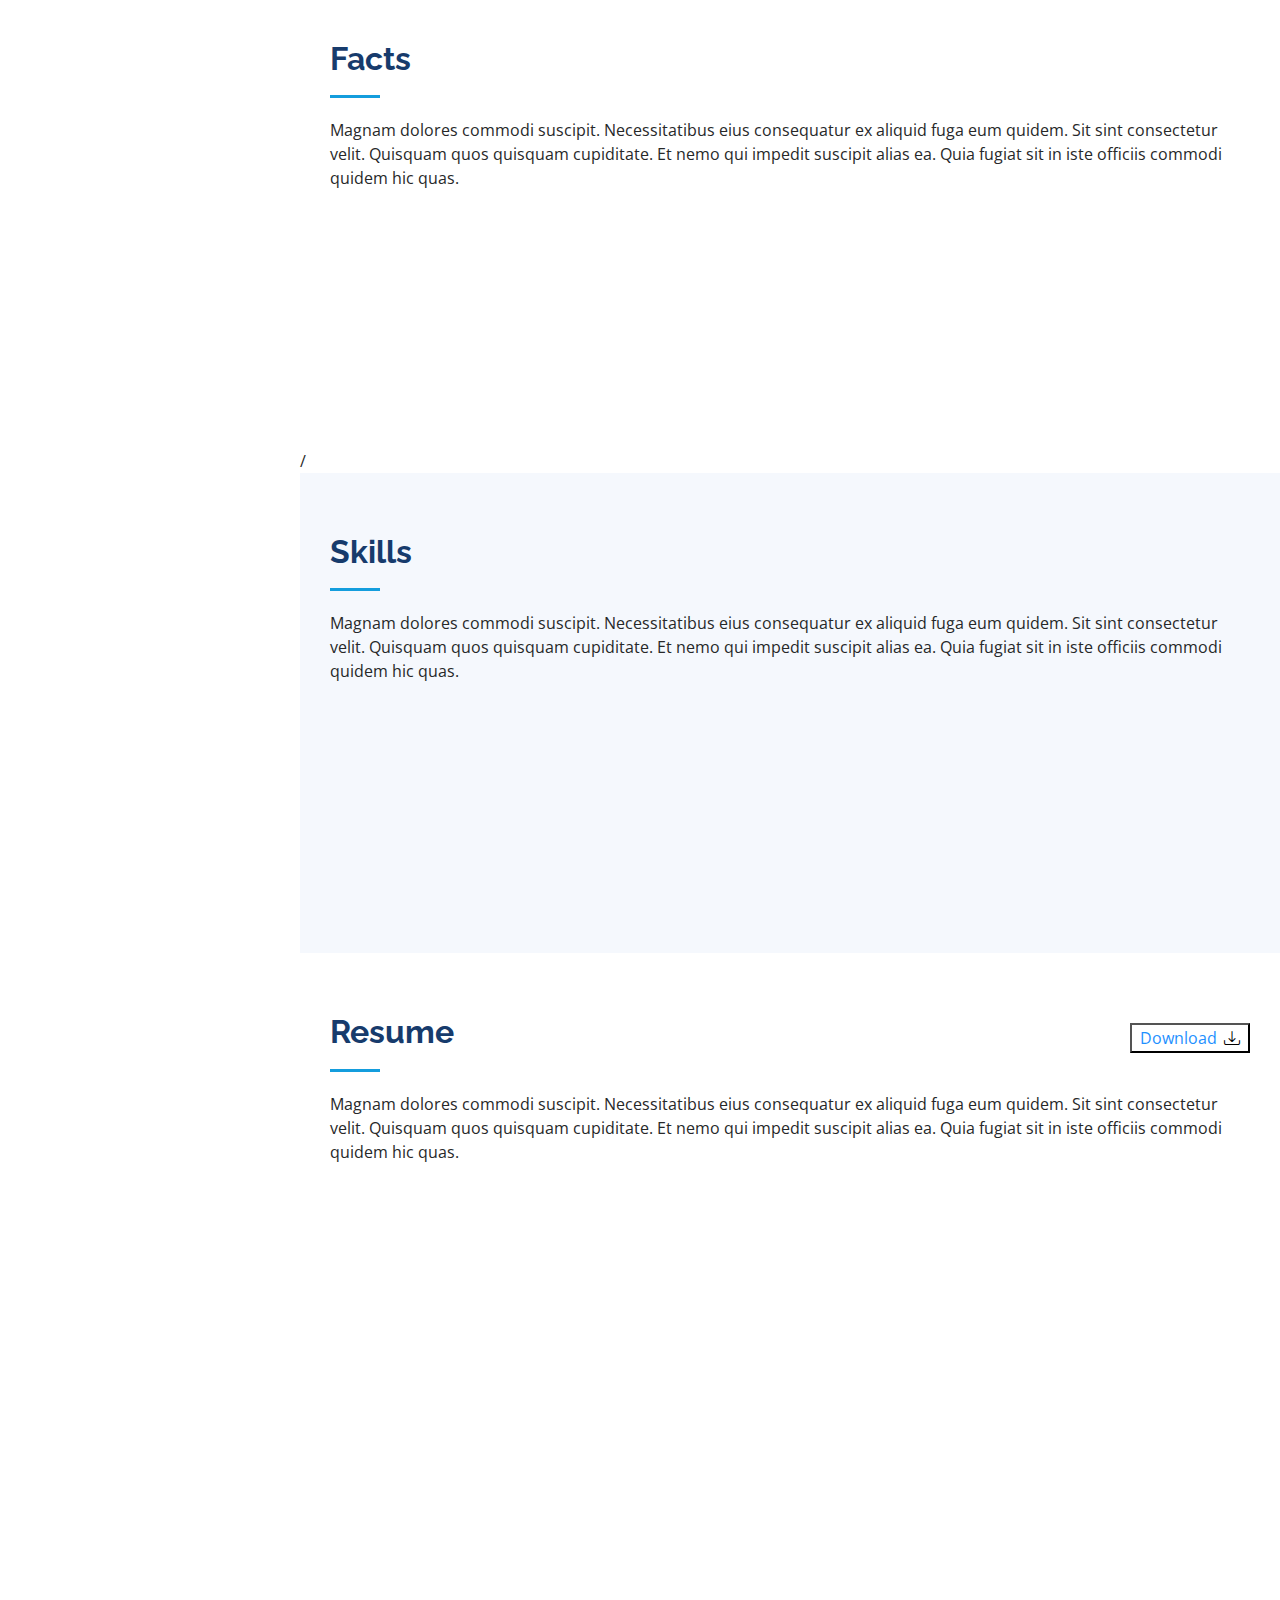
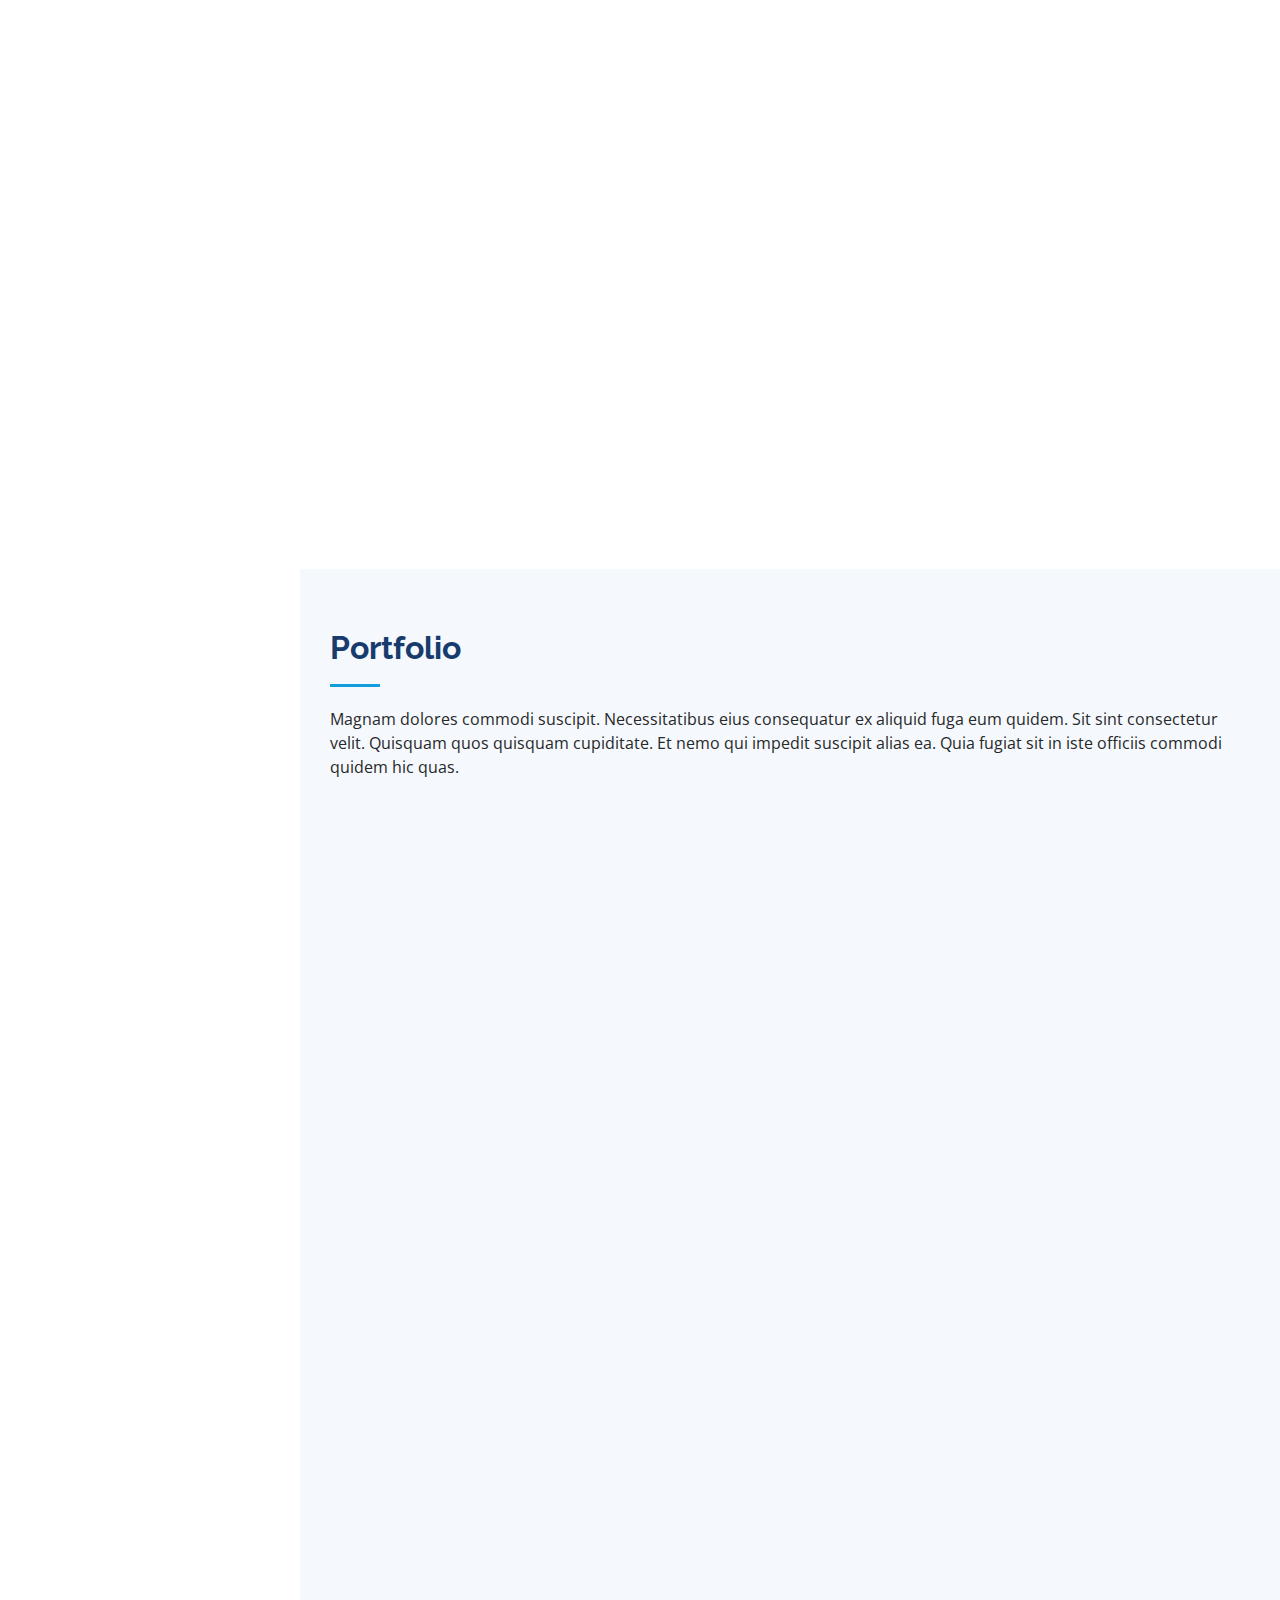
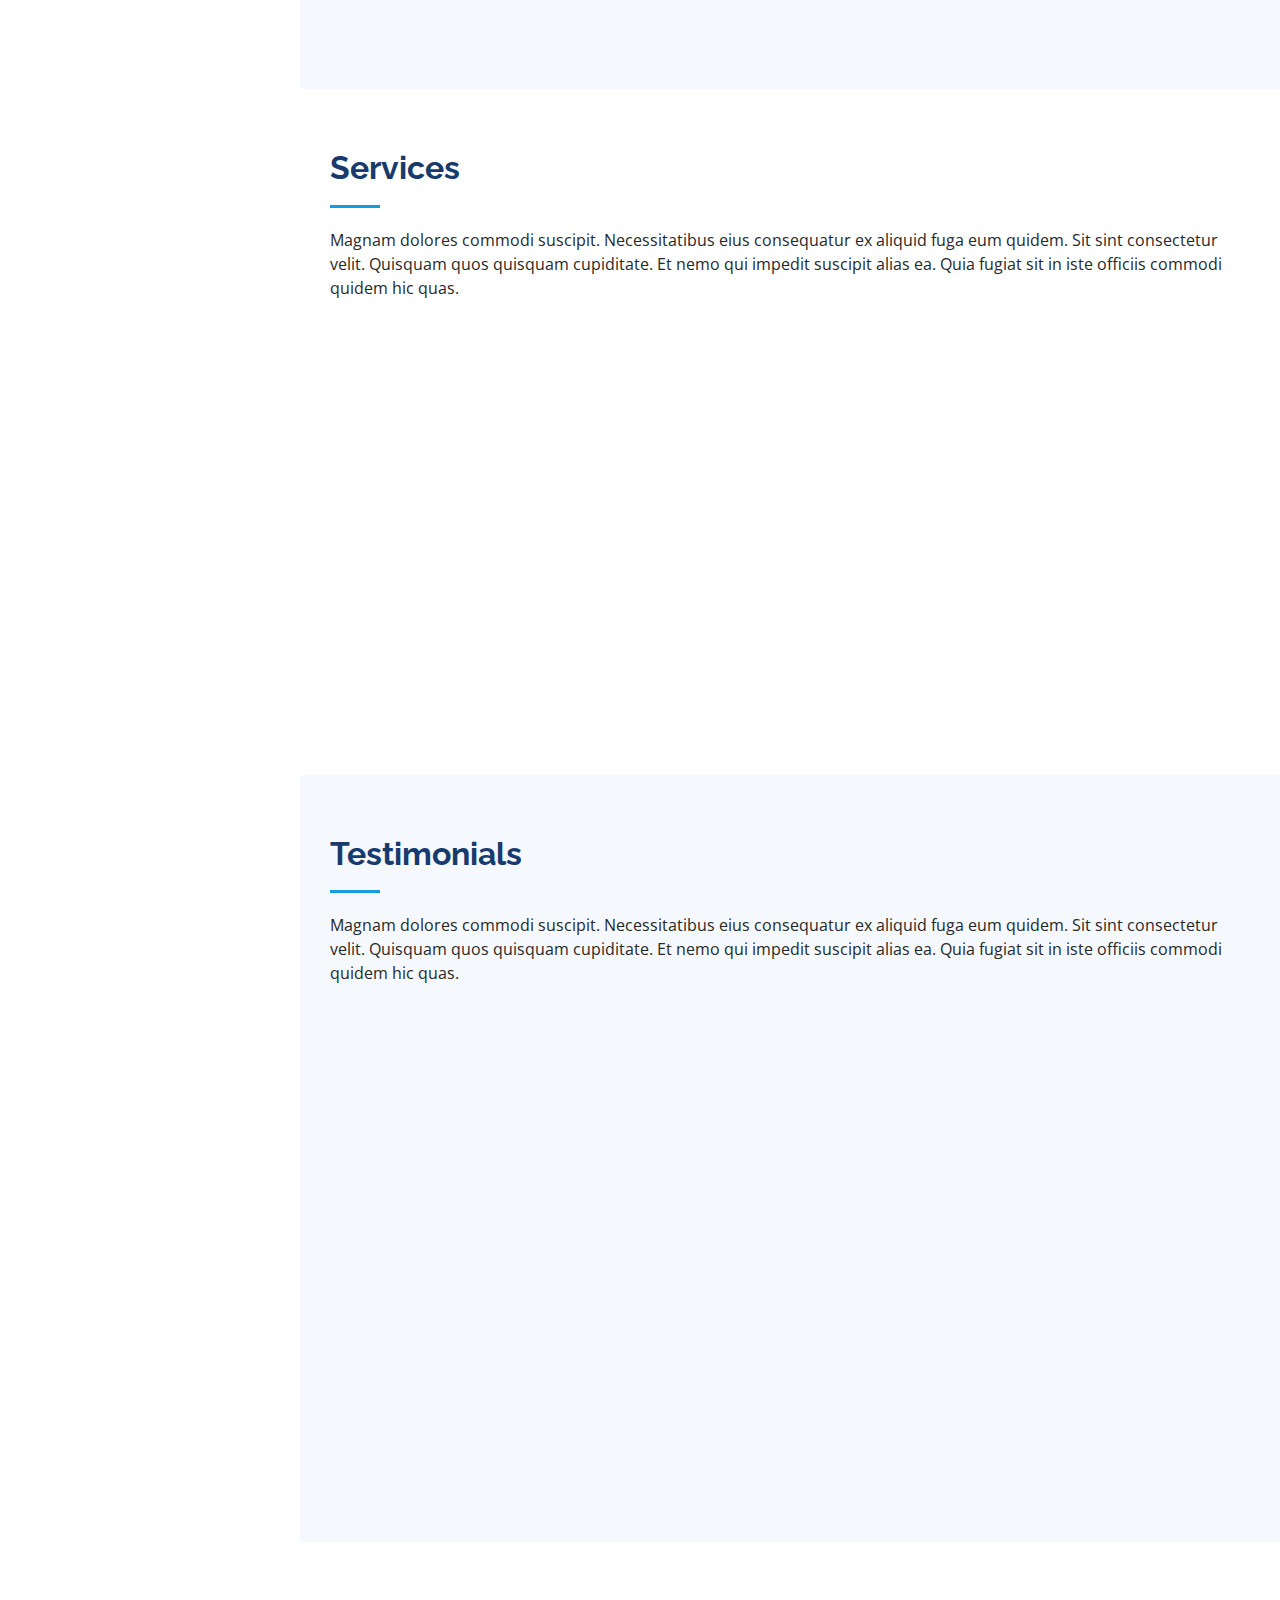
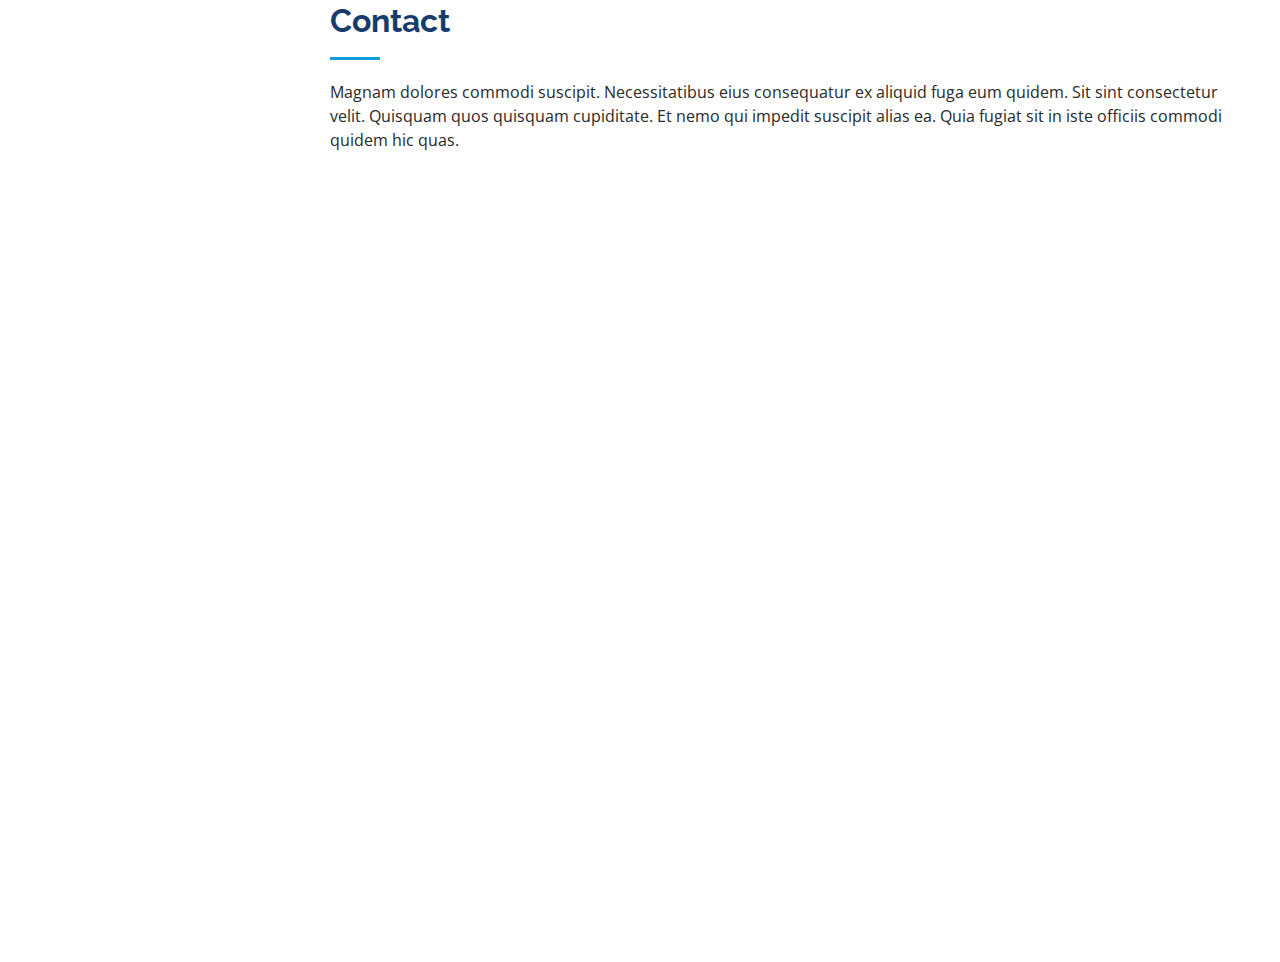
==== commit 4539c3fd: "added portfolio index page" ====
--- a/index.html
+++ b/index.html
@@ -715,16 +715,7 @@
   <!-- ======= Footer ======= -->
   <footer id="footer">
     <div class="container">
-      <div class="copyright">
-        &copy; Copyright <strong><span>iPortfolio</span></strong>
-      </div>
-      <div class="credits">
-        <!-- All the links in the footer should remain intact. -->
-        <!-- You can delete the links only if you purchased the pro version. -->
-        <!-- Licensing information: https://bootstrapmade.com/license/ -->
-        <!-- Purchase the pro version with working PHP/AJAX contact form: https://bootstrapmade.com/iportfolio-bootstrap-portfolio-websites-template/ -->
-        Designed by <a href="https://bootstrapmade.com/">BootstrapMade</a>
-      </div>
+      
     </div>
   </footer><!-- End  Footer -->
 
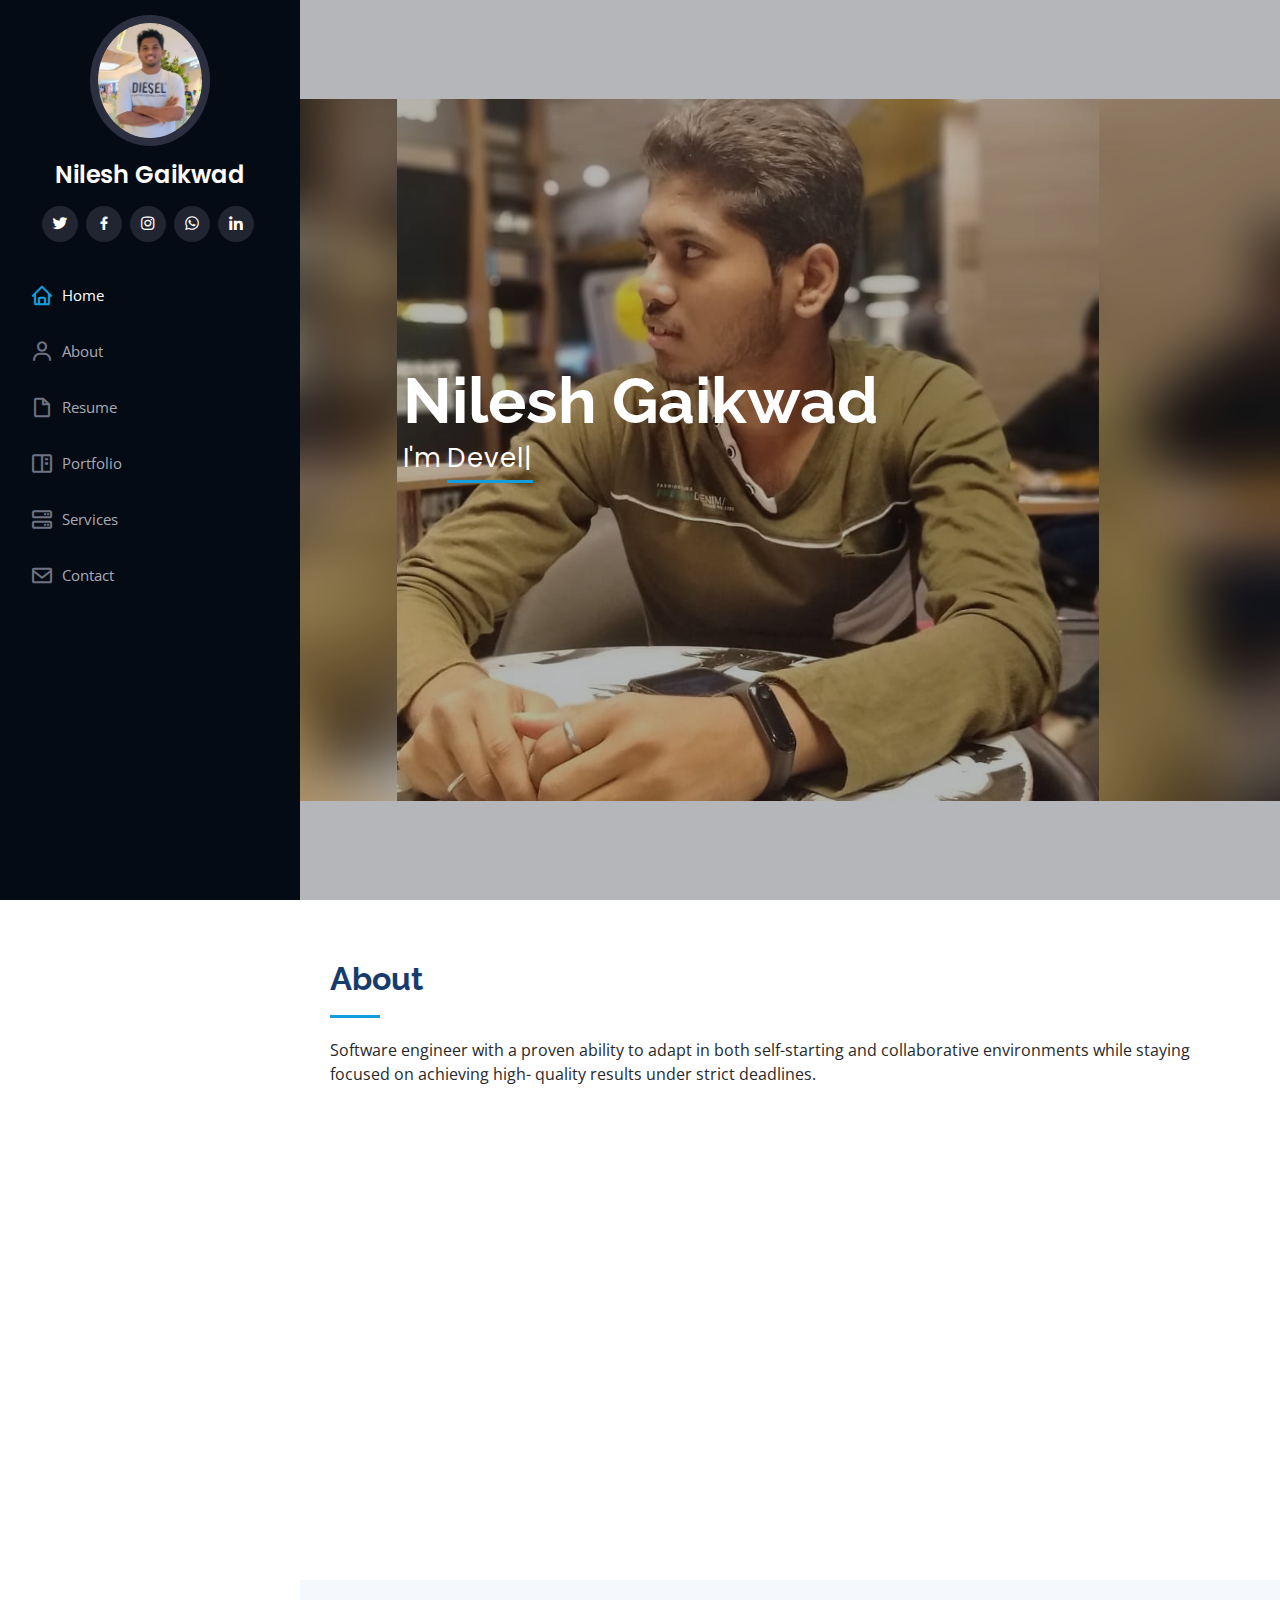
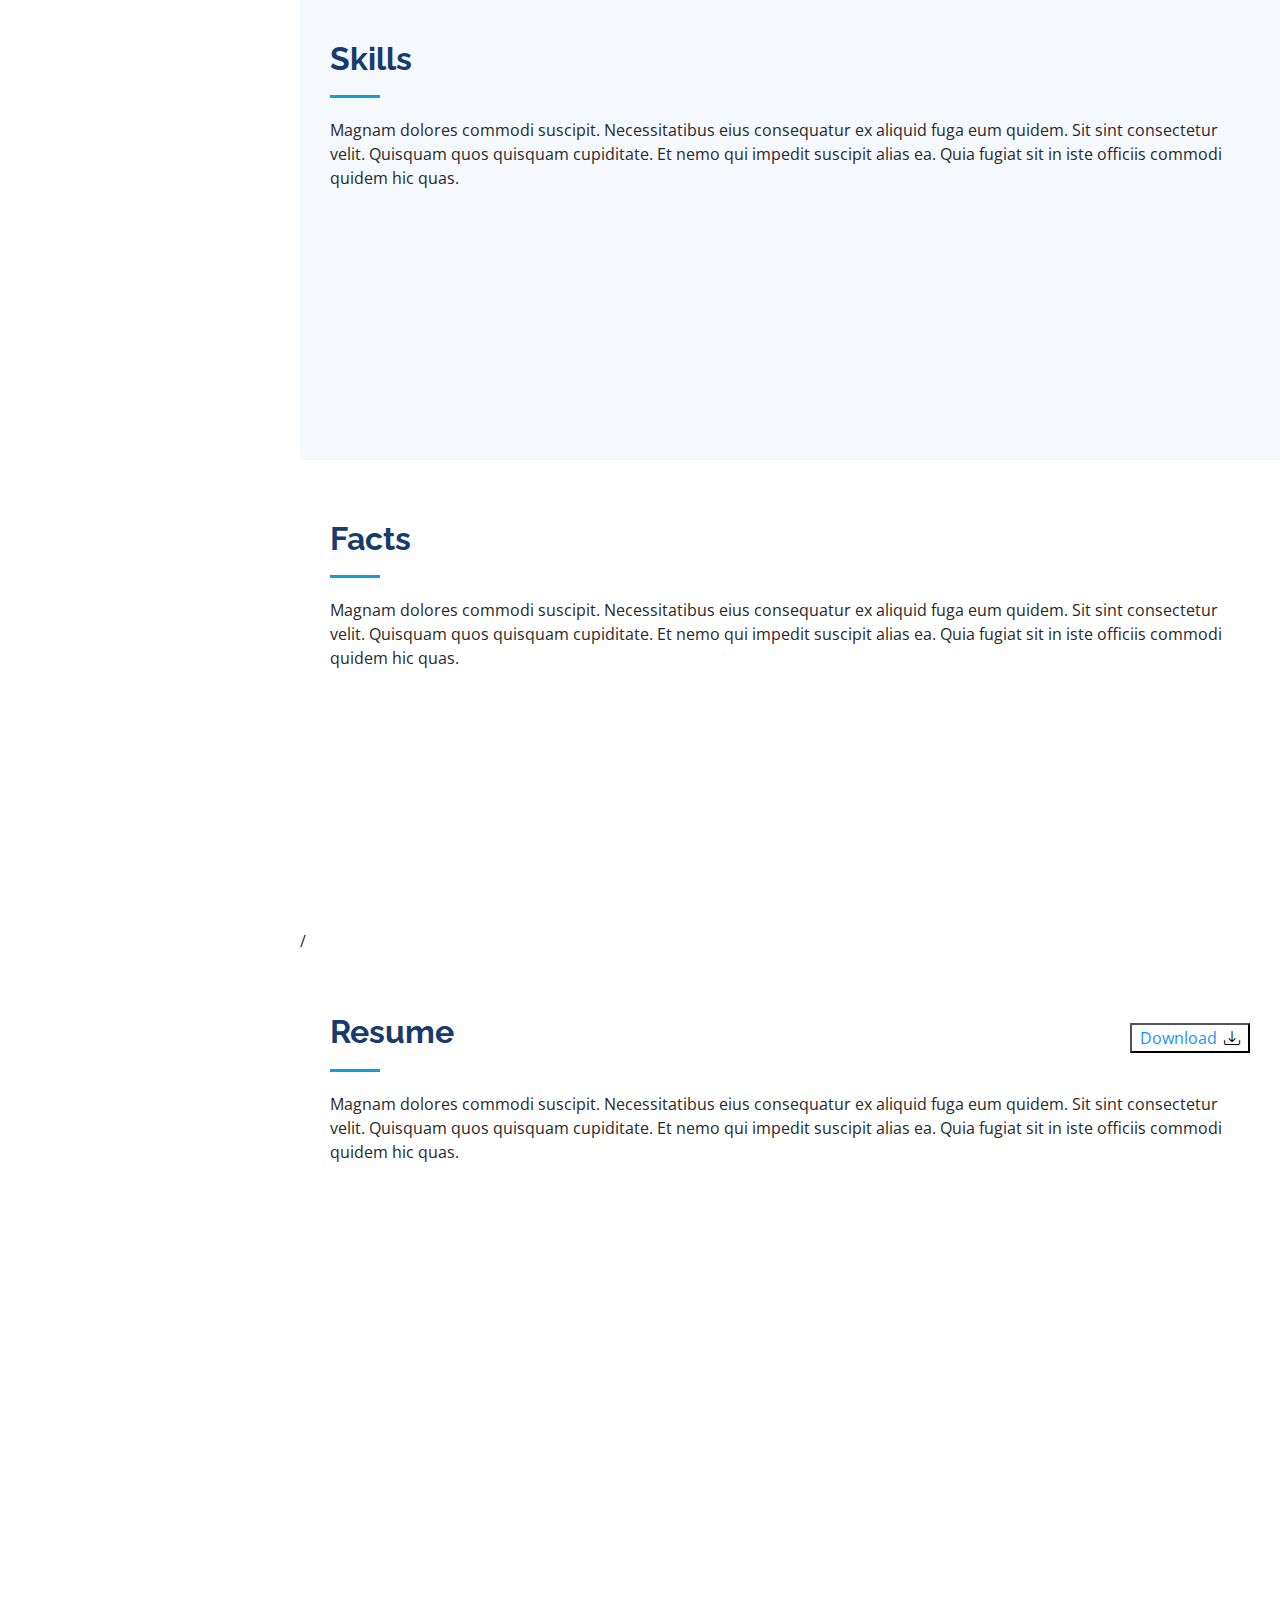
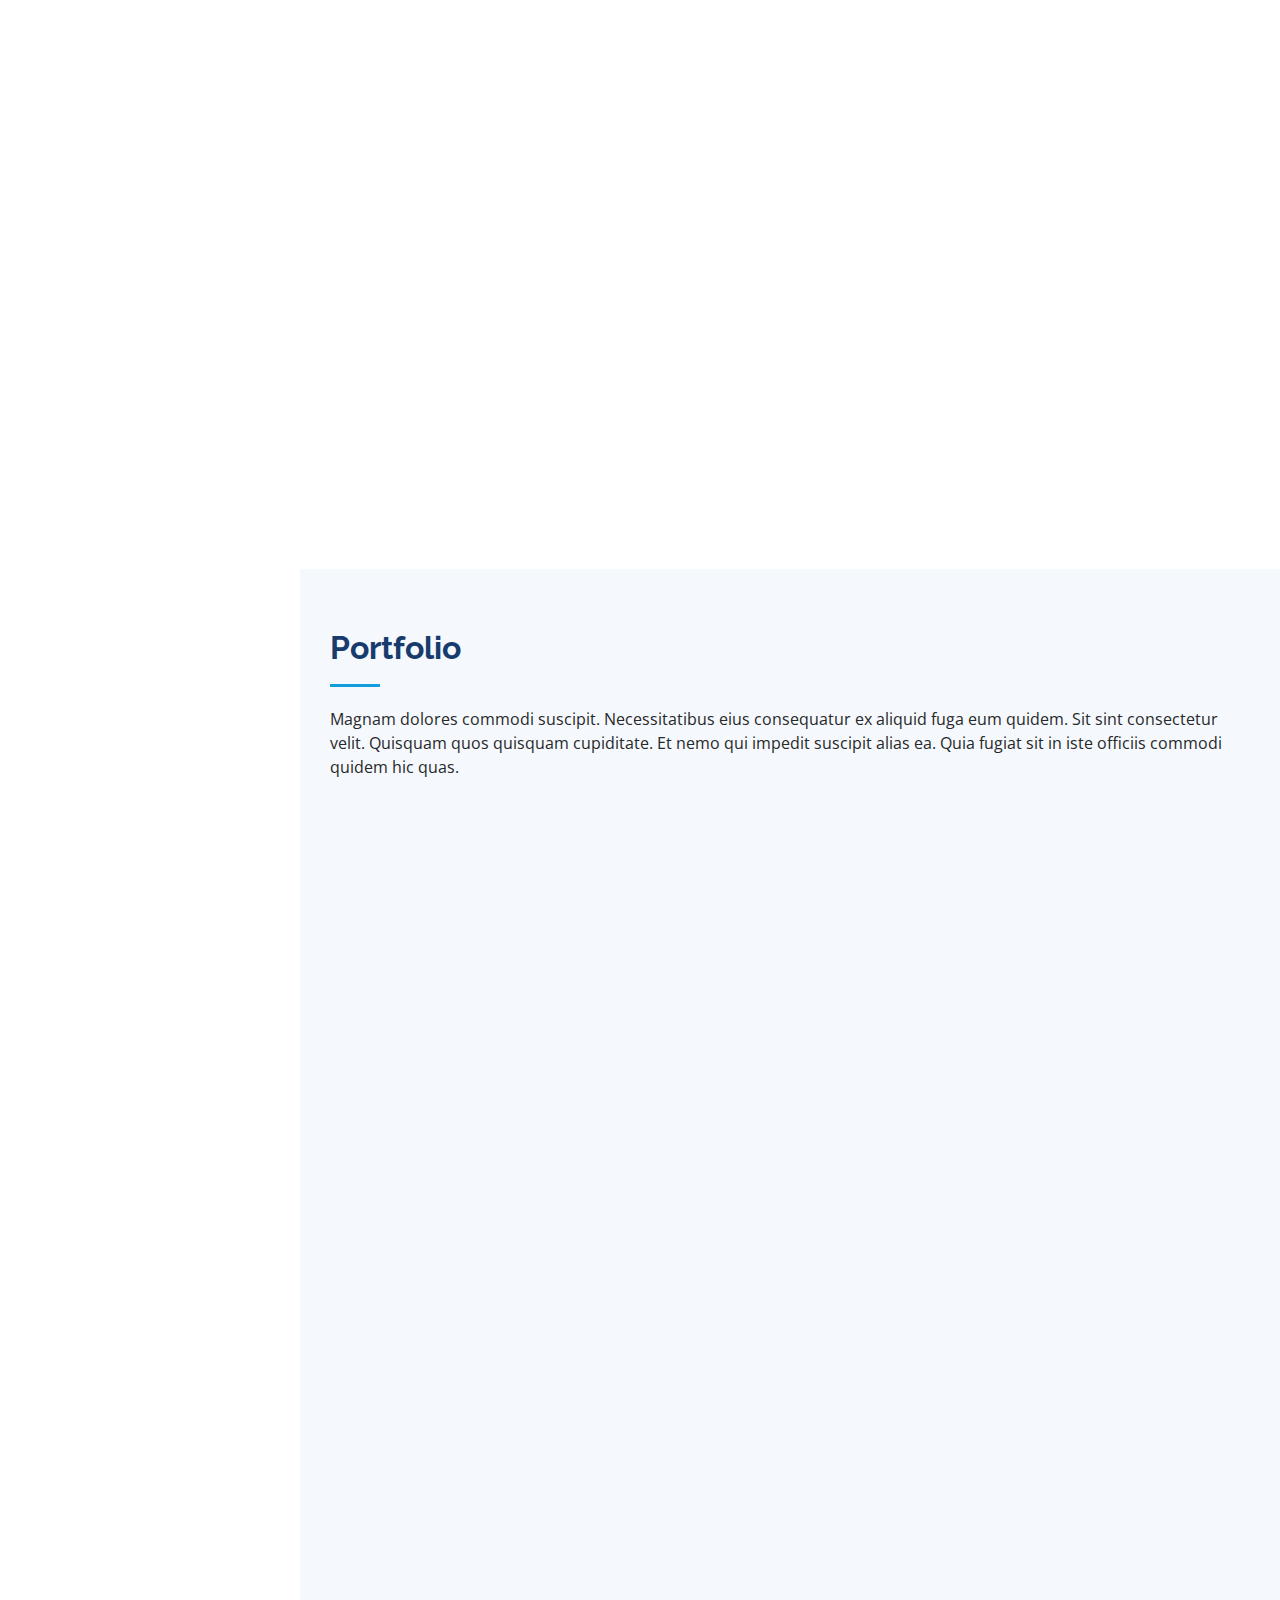
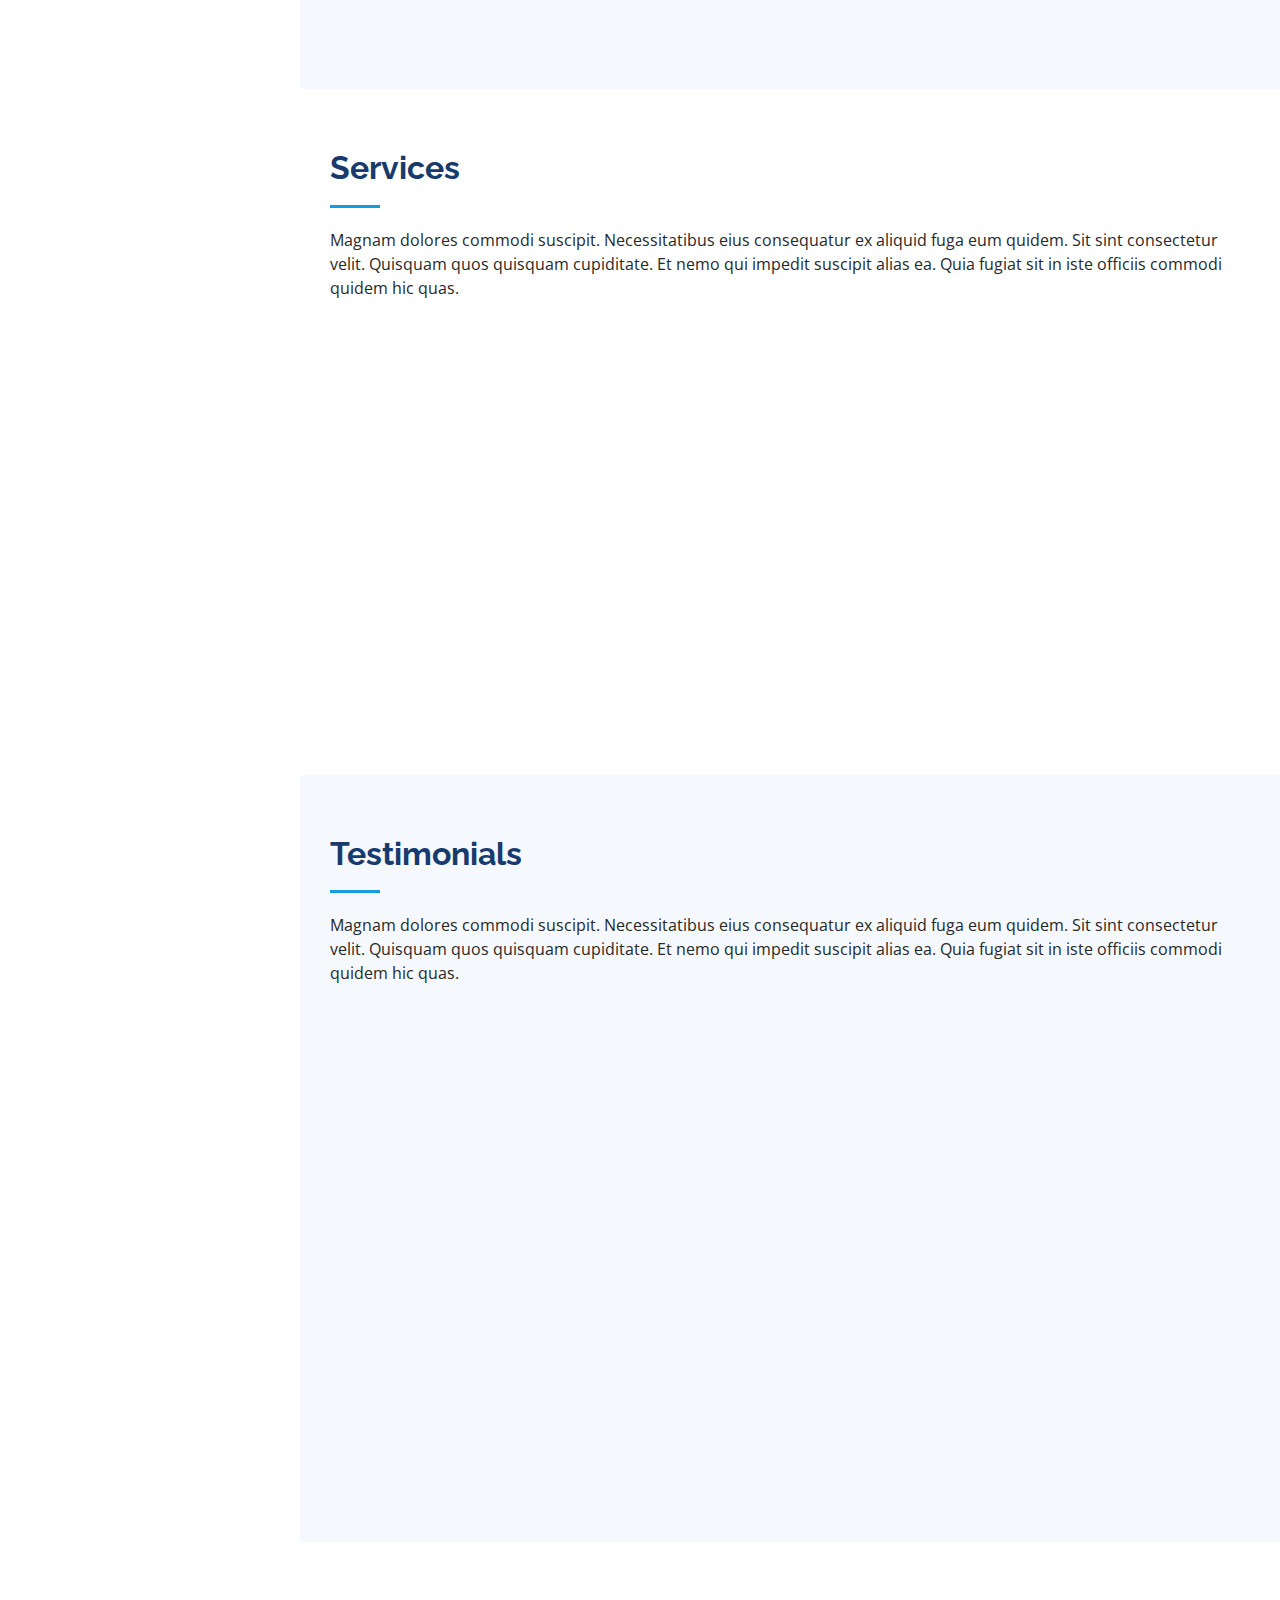
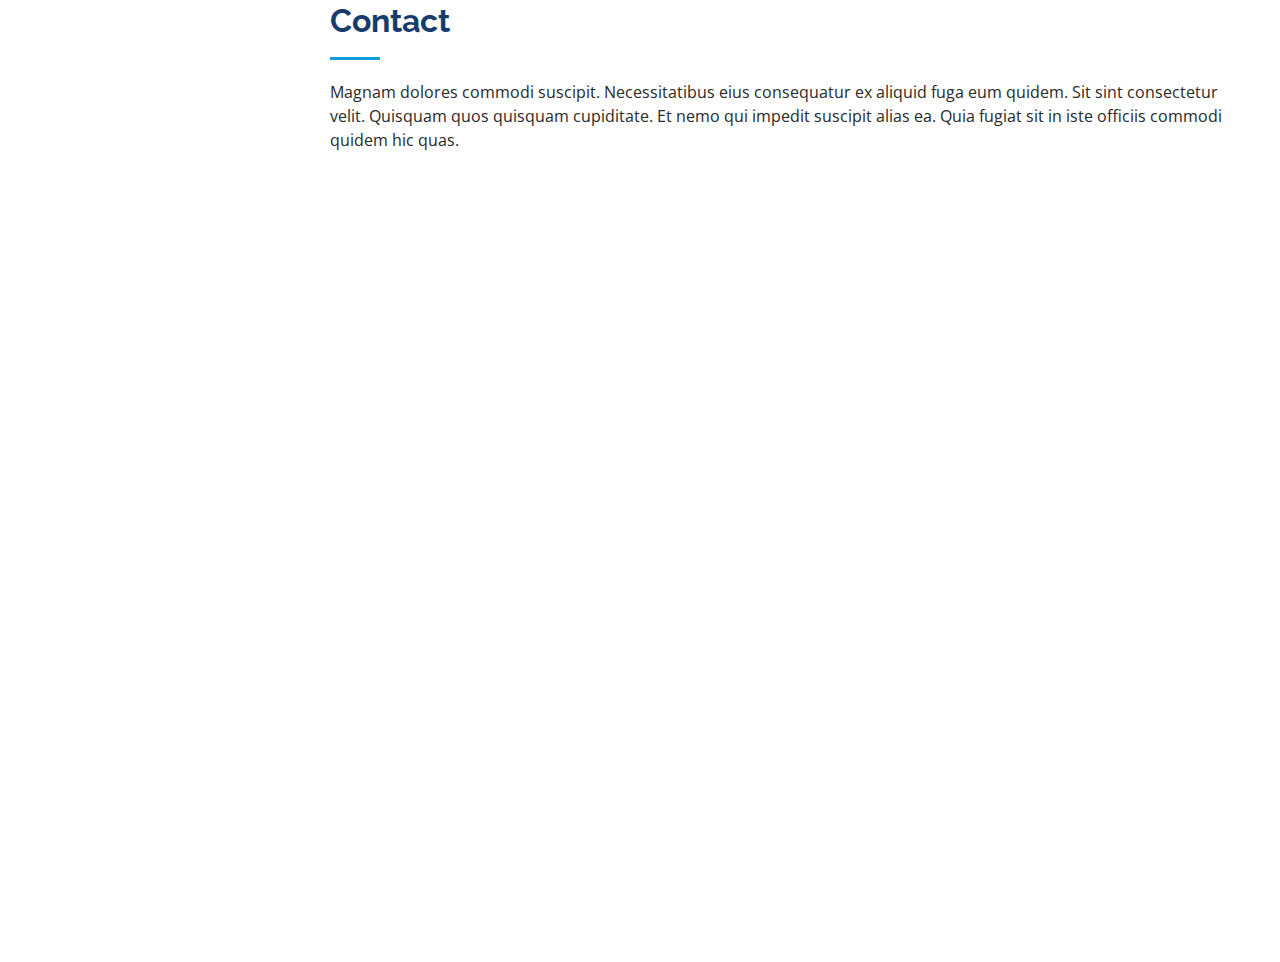
==== commit f656abee: "change position of facts" ====
--- a/index.html
+++ b/index.html
@@ -51,11 +51,11 @@
         <img src="./assets/img/profile11.jpeg" alt="" class="img-fluid rounded-circle">
         <h1 class="text-light"><a href="index.html">Nilesh Gaikwad</a></h1>
         <div class="social-links mt-3 text-center">
-          <a href="#" class="twitter"><i class="bx bxl-twitter"></i></a>
+          <a href="https://twitter.com/Nilesh121315" class="twitter"><i class="bx bxl-twitter"></i></a>
           <a href="https://www.facebook.com/profile.php?id=100015979985664&mibextid=ZbWKwL" class="facebook"><i class="bx bxl-facebook"></i></a>
           <a href="https://www.instagram.com/nileshg__13/" class="instagram"><i class="bx bxl-instagram"></i></a>
           <a href="http://wa.me/917776011322" class="google-plus"><i class="bx bxl-whatsapp"></i></a>
-          <a href="#" class="linkedin"><i class="bx bxl-linkedin"></i></a>
+          <a href="https://www.linkedin.com/in/nilesh-gaikwad-a63779262?utm_source=share&utm_campaign=share_via&utm_content=profile&utm_medium=android_app" class="linkedin"><i class="bx bxl-linkedin"></i></a>
         </div>
       </div>
 
@@ -137,6 +137,81 @@
       </div>
     </section><!-- End About Section -->
 
+    
+    <!-- ======= Skills Section ======= -->
+    <section id="skills" class="skills section-bg">
+      <div class="container">
+
+        <div class="section-title">
+          <h2>Skills</h2>
+          <p>Magnam dolores commodi suscipit. Necessitatibus eius consequatur ex aliquid fuga eum quidem. Sit sint
+            consectetur velit. Quisquam quos quisquam cupiditate. Et nemo qui impedit suscipit alias ea. Quia fugiat sit
+            in iste officiis commodi quidem hic quas.</p>
+        </div>
+
+        <div class="row skills-content">
+
+          <div class="col-lg-6" data-aos="fade-up">
+
+            <div class="progress">
+              <span class="skill">HTML <i class="val">100%</i></span>
+              <div class="progress-bar-wrap">
+                <div class="progress-bar" role="progressbar" aria-valuenow="100" aria-valuemin="0" aria-valuemax="100">
+                </div>
+              </div>
+            </div>
+
+            <div class="progress">
+              <span class="skill">CSS <i class="val">90%</i></span>
+              <div class="progress-bar-wrap">
+                <div class="progress-bar" role="progressbar" aria-valuenow="90" aria-valuemin="0" aria-valuemax="100">
+                </div>
+              </div>
+            </div>
+
+            <div class="progress">
+              <span class="skill">JavaScript <i class="val">60%</i></span>
+              <div class="progress-bar-wrap">
+                <div class="progress-bar" role="progressbar" aria-valuenow="60" aria-valuemin="0" aria-valuemax="100">
+                </div>
+              </div>
+            </div>
+
+          </div>
+
+          <div class="col-lg-6" data-aos="fade-up" data-aos-delay="100">
+
+            <div class="progress">
+              <span class="skill">Java <i class="val">80%</i></span>
+              <div class="progress-bar-wrap">
+                <div class="progress-bar" role="progressbar" aria-valuenow="80" aria-valuemin="0" aria-valuemax="100">
+                </div>
+              </div>
+            </div>
+
+            <div class="progress">
+              <span class="skill">Advance Java (J2EE) <i class="val">50%</i></span>
+              <div class="progress-bar-wrap">
+                <div class="progress-bar" role="progressbar" aria-valuenow="50" aria-valuemin="0" aria-valuemax="100">
+                </div>
+              </div>
+            </div>
+
+            <div class="progress">
+              <span class="skill">SQL <i class="val">55%</i></span>
+              <div class="progress-bar-wrap">
+                <div class="progress-bar" role="progressbar" aria-valuenow="55" aria-valuemin="0" aria-valuemax="100">
+                </div>
+              </div>
+            </div>
+
+          </div>
+
+        </div>
+
+      </div>
+    </section><!-- End Skills Section -->
+
     <!-- ======= Facts Section ======= -->
     <section id="facts" class="facts">
       <div class="container">
@@ -192,79 +267,6 @@
     </section>/
       <!-- End Facts Section  -->
 
-    <!-- ======= Skills Section ======= -->
-    <section id="skills" class="skills section-bg">
-      <div class="container">
-
-        <div class="section-title">
-          <h2>Skills</h2>
-          <p>Magnam dolores commodi suscipit. Necessitatibus eius consequatur ex aliquid fuga eum quidem. Sit sint
-            consectetur velit. Quisquam quos quisquam cupiditate. Et nemo qui impedit suscipit alias ea. Quia fugiat sit
-            in iste officiis commodi quidem hic quas.</p>
-        </div>
-
-        <div class="row skills-content">
-
-          <div class="col-lg-6" data-aos="fade-up">
-
-            <div class="progress">
-              <span class="skill">HTML <i class="val">100%</i></span>
-              <div class="progress-bar-wrap">
-                <div class="progress-bar" role="progressbar" aria-valuenow="100" aria-valuemin="0" aria-valuemax="100">
-                </div>
-              </div>
-            </div>
-
-            <div class="progress">
-              <span class="skill">CSS <i class="val">90%</i></span>
-              <div class="progress-bar-wrap">
-                <div class="progress-bar" role="progressbar" aria-valuenow="90" aria-valuemin="0" aria-valuemax="100">
-                </div>
-              </div>
-            </div>
-
-            <div class="progress">
-              <span class="skill">JavaScript <i class="val">60%</i></span>
-              <div class="progress-bar-wrap">
-                <div class="progress-bar" role="progressbar" aria-valuenow="60" aria-valuemin="0" aria-valuemax="100">
-                </div>
-              </div>
-            </div>
-
-          </div>
-
-          <div class="col-lg-6" data-aos="fade-up" data-aos-delay="100">
-
-            <div class="progress">
-              <span class="skill">Java <i class="val">80%</i></span>
-              <div class="progress-bar-wrap">
-                <div class="progress-bar" role="progressbar" aria-valuenow="80" aria-valuemin="0" aria-valuemax="100">
-                </div>
-              </div>
-            </div>
-
-            <div class="progress">
-              <span class="skill">Advance Java (J2EE) <i class="val">50%</i></span>
-              <div class="progress-bar-wrap">
-                <div class="progress-bar" role="progressbar" aria-valuenow="50" aria-valuemin="0" aria-valuemax="100">
-                </div>
-              </div>
-            </div>
-
-            <div class="progress">
-              <span class="skill">SQL <i class="val">55%</i></span>
-              <div class="progress-bar-wrap">
-                <div class="progress-bar" role="progressbar" aria-valuenow="55" aria-valuemin="0" aria-valuemax="100">
-                </div>
-              </div>
-            </div>
-
-          </div>
-
-        </div>
-
-      </div>
-    </section><!-- End Skills Section -->
 
     <!-- ======= Resume Section ======= -->
     <section id="resume" class="resume">
